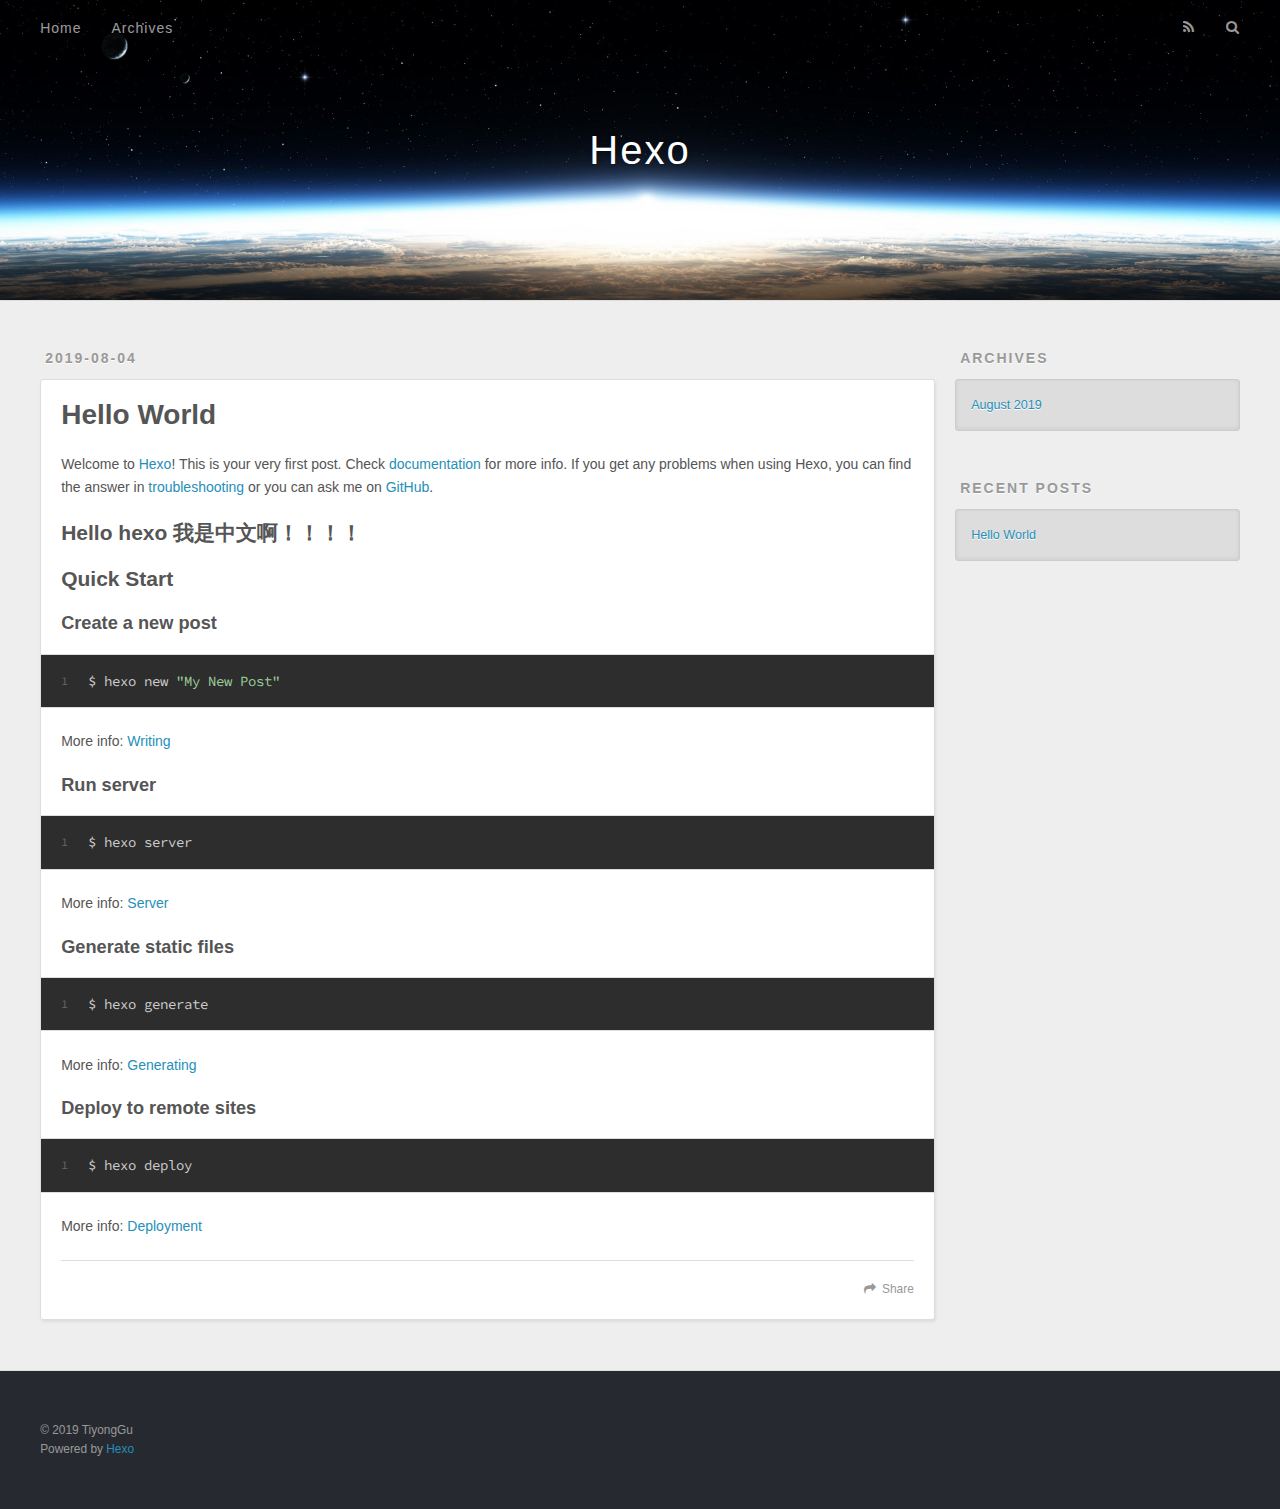
==== index.html @ b49af1a4 "Site updated: 2019-08-04 11:36:52" ====
<!DOCTYPE html>
<html>
<head><meta name="generator" content="Hexo 3.9.0">
  <meta charset="utf-8">
  

  
  <title>Hexo</title>
  <meta name="viewport" content="width=device-width, initial-scale=1, maximum-scale=1">
  <meta property="og:type" content="website">
<meta property="og:title" content="Hexo">
<meta property="og:url" content="https://TiyongGu.github.io/index.html">
<meta property="og:site_name" content="Hexo">
<meta property="og:locale" content="default">
<meta name="twitter:card" content="summary">
<meta name="twitter:title" content="Hexo">
  
    <link rel="alternate" href="/atom.xml" title="Hexo" type="application/atom+xml">
  
  
    <link rel="icon" href="/favicon.png">
  
  
    <link href="//fonts.googleapis.com/css?family=Source+Code+Pro" rel="stylesheet" type="text/css">
  
  <link rel="stylesheet" href="/css/style.css">
</head>
</html>
<body>
  <div id="container">
    <div id="wrap">
      <header id="header">
  <div id="banner"></div>
  <div id="header-outer" class="outer">
    <div id="header-title" class="inner">
      <h1 id="logo-wrap">
        <a href="/" id="logo">Hexo</a>
      </h1>
      
    </div>
    <div id="header-inner" class="inner">
      <nav id="main-nav">
        <a id="main-nav-toggle" class="nav-icon"></a>
        
          <a class="main-nav-link" href="/">Home</a>
        
          <a class="main-nav-link" href="/archives">Archives</a>
        
      </nav>
      <nav id="sub-nav">
        
          <a id="nav-rss-link" class="nav-icon" href="/atom.xml" title="RSS Feed"></a>
        
        <a id="nav-search-btn" class="nav-icon" title="Search"></a>
      </nav>
      <div id="search-form-wrap">
        <form action="//google.com/search" method="get" accept-charset="UTF-8" class="search-form"><input type="search" name="q" class="search-form-input" placeholder="Search"><button type="submit" class="search-form-submit">&#xF002;</button><input type="hidden" name="sitesearch" value="https://TiyongGu.github.io"></form>
      </div>
    </div>
  </div>
</header>
      <div class="outer">
        <section id="main">
  
    <article id="post-hello-world" class="article article-type-post" itemscope itemprop="blogPost">
  <div class="article-meta">
    <a href="/2019/08/04/hello-world/" class="article-date">
  <time datetime="2019-08-04T01:48:43.938Z" itemprop="datePublished">2019-08-04</time>
</a>
    
  </div>
  <div class="article-inner">
    
    
      <header class="article-header">
        
  
    <h1 itemprop="name">
      <a class="article-title" href="/2019/08/04/hello-world/">Hello World</a>
    </h1>
  

      </header>
    
    <div class="article-entry" itemprop="articleBody">
      
        <p>Welcome to <a href="https://hexo.io/" target="_blank" rel="noopener">Hexo</a>! This is your very first post. Check <a href="https://hexo.io/docs/" target="_blank" rel="noopener">documentation</a> for more info. If you get any problems when using Hexo, you can find the answer in <a href="https://hexo.io/docs/troubleshooting.html" target="_blank" rel="noopener">troubleshooting</a> or you can ask me on <a href="https://github.com/hexojs/hexo/issues" target="_blank" rel="noopener">GitHub</a>.</p>
<h2 id="Hello-hexo-我是中文啊！！！！"><a href="#Hello-hexo-我是中文啊！！！！" class="headerlink" title="Hello hexo 我是中文啊！！！！"></a>Hello hexo 我是中文啊！！！！</h2><h2 id="Quick-Start"><a href="#Quick-Start" class="headerlink" title="Quick Start"></a>Quick Start</h2><h3 id="Create-a-new-post"><a href="#Create-a-new-post" class="headerlink" title="Create a new post"></a>Create a new post</h3><figure class="highlight bash"><table><tr><td class="gutter"><pre><span class="line">1</span><br></pre></td><td class="code"><pre><span class="line">$ hexo new <span class="string">"My New Post"</span></span><br></pre></td></tr></table></figure>

<p>More info: <a href="https://hexo.io/docs/writing.html" target="_blank" rel="noopener">Writing</a></p>
<h3 id="Run-server"><a href="#Run-server" class="headerlink" title="Run server"></a>Run server</h3><figure class="highlight bash"><table><tr><td class="gutter"><pre><span class="line">1</span><br></pre></td><td class="code"><pre><span class="line">$ hexo server</span><br></pre></td></tr></table></figure>

<p>More info: <a href="https://hexo.io/docs/server.html" target="_blank" rel="noopener">Server</a></p>
<h3 id="Generate-static-files"><a href="#Generate-static-files" class="headerlink" title="Generate static files"></a>Generate static files</h3><figure class="highlight bash"><table><tr><td class="gutter"><pre><span class="line">1</span><br></pre></td><td class="code"><pre><span class="line">$ hexo generate</span><br></pre></td></tr></table></figure>

<p>More info: <a href="https://hexo.io/docs/generating.html" target="_blank" rel="noopener">Generating</a></p>
<h3 id="Deploy-to-remote-sites"><a href="#Deploy-to-remote-sites" class="headerlink" title="Deploy to remote sites"></a>Deploy to remote sites</h3><figure class="highlight bash"><table><tr><td class="gutter"><pre><span class="line">1</span><br></pre></td><td class="code"><pre><span class="line">$ hexo deploy</span><br></pre></td></tr></table></figure>

<p>More info: <a href="https://hexo.io/docs/deployment.html" target="_blank" rel="noopener">Deployment</a></p>

      
    </div>
    <footer class="article-footer">
      <a data-url="https://TiyongGu.github.io/2019/08/04/hello-world/" data-id="cjywesihg0000hkv532h3id0h" class="article-share-link">Share</a>
      
      
    </footer>
  </div>
  
</article>


  


</section>
        
          <aside id="sidebar">
  
    

  
    

  
    
  
    
  <div class="widget-wrap">
    <h3 class="widget-title">Archives</h3>
    <div class="widget">
      <ul class="archive-list"><li class="archive-list-item"><a class="archive-list-link" href="/archives/2019/08/">August 2019</a></li></ul>
    </div>
  </div>


  
    
  <div class="widget-wrap">
    <h3 class="widget-title">Recent Posts</h3>
    <div class="widget">
      <ul>
        
          <li>
            <a href="/2019/08/04/hello-world/">Hello World</a>
          </li>
        
      </ul>
    </div>
  </div>

  
</aside>
        
      </div>
      <footer id="footer">
  
  <div class="outer">
    <div id="footer-info" class="inner">
      &copy; 2019 TiyongGu<br>
      Powered by <a href="http://hexo.io/" target="_blank">Hexo</a>
    </div>
  </div>
</footer>
    </div>
    <nav id="mobile-nav">
  
    <a href="/" class="mobile-nav-link">Home</a>
  
    <a href="/archives" class="mobile-nav-link">Archives</a>
  
</nav>
    

<script src="//ajax.googleapis.com/ajax/libs/jquery/2.0.3/jquery.min.js"></script>


  <link rel="stylesheet" href="/fancybox/jquery.fancybox.css">
  <script src="/fancybox/jquery.fancybox.pack.js"></script>


<script src="/js/script.js"></script>



  </div>
</body>
</html>
---- css/style.css ----
body {
  width: 100%;
}
body:before,
body:after {
  content: "";
  display: table;
}
body:after {
  clear: both;
}
html,
body,
div,
span,
applet,
object,
iframe,
h1,
h2,
h3,
h4,
h5,
h6,
p,
blockquote,
pre,
a,
abbr,
acronym,
address,
big,
cite,
code,
del,
dfn,
em,
img,
ins,
kbd,
q,
s,
samp,
small,
strike,
strong,
sub,
sup,
tt,
var,
dl,
dt,
dd,
ol,
ul,
li,
fieldset,
form,
label,
legend,
table,
caption,
tbody,
tfoot,
thead,
tr,
th,
td {
  margin: 0;
  padding: 0;
  border: 0;
  outline: 0;
  font-weight: inherit;
  font-style: inherit;
  font-family: inherit;
  font-size: 100%;
  vertical-align: baseline;
}
body {
  line-height: 1;
  color: #000;
  background: #fff;
}
ol,
ul {
  list-style: none;
}
table {
  border-collapse: separate;
  border-spacing: 0;
  vertical-align: middle;
}
caption,
th,
td {
  text-align: left;
  font-weight: normal;
  vertical-align: middle;
}
a img {
  border: none;
}
input,
button {
  margin: 0;
  padding: 0;
}
input::-moz-focus-inner,
button::-moz-focus-inner {
  border: 0;
  padding: 0;
}
@font-face {
  font-family: FontAwesome;
  font-style: normal;
  font-weight: normal;
  src: url("fonts/fontawesome-webfont.eot?v=#4.0.3");
  src: url("fonts/fontawesome-webfont.eot?#iefix&v=#4.0.3") format("embedded-opentype"), url("fonts/fontawesome-webfont.woff?v=#4.0.3") format("woff"), url("fonts/fontawesome-webfont.ttf?v=#4.0.3") format("truetype"), url("fonts/fontawesome-webfont.svg#fontawesomeregular?v=#4.0.3") format("svg");
}
html,
body,
#container {
  height: 100%;
}
body {
  background: #eee;
  font: 14px -apple-system, BlinkMacSystemFont, "Segoe UI", "Roboto", "Oxygen", "Ubuntu", "Cantarell", "Fira Sans", "Droid Sans", "Helvetica Neue", sans-serif;
  -webkit-text-size-adjust: 100%;
}
.outer {
  max-width: 1220px;
  margin: 0 auto;
  padding: 0 20px;
}
.outer:before,
.outer:after {
  content: "";
  display: table;
}
.outer:after {
  clear: both;
}
.inner {
  display: inline;
  float: left;
  width: 98.33333333333333%;
  margin: 0 0.833333333333333%;
}
.left,
.alignleft {
  float: left;
}
.right,
.alignright {
  float: right;
}
.clear {
  clear: both;
}
#container {
  position: relative;
}
.mobile-nav-on {
  overflow: hidden;
}
#wrap {
  height: 100%;
  width: 100%;
  position: absolute;
  top: 0;
  left: 0;
  -webkit-transition: 0.2s ease-out;
  -moz-transition: 0.2s ease-out;
  -ms-transition: 0.2s ease-out;
  transition: 0.2s ease-out;
  z-index: 1;
  background: #eee;
}
.mobile-nav-on #wrap {
  left: 280px;
}
@media screen and (min-width: 768px) {
  #main {
    display: inline;
    float: left;
    width: 73.33333333333333%;
    margin: 0 0.833333333333333%;
  }
}
.article-date,
.article-category-link,
.archive-year,
.widget-title {
  text-decoration: none;
  text-transform: uppercase;
  letter-spacing: 2px;
  color: #999;
  margin-bottom: 1em;
  margin-left: 5px;
  line-height: 1em;
  text-shadow: 0 1px #fff;
  font-weight: bold;
}
.article-inner,
.archive-article-inner {
  background: #fff;
  -webkit-box-shadow: 1px 2px 3px #ddd;
  box-shadow: 1px 2px 3px #ddd;
  border: 1px solid #ddd;
  border-radius: 3px;
}
.article-entry h1,
.widget h1 {
  font-size: 2em;
}
.article-entry h2,
.widget h2 {
  font-size: 1.5em;
}
.article-entry h3,
.widget h3 {
  font-size: 1.3em;
}
.article-entry h4,
.widget h4 {
  font-size: 1.2em;
}
.article-entry h5,
.widget h5 {
  font-size: 1em;
}
.article-entry h6,
.widget h6 {
  font-size: 1em;
  color: #999;
}
.article-entry hr,
.widget hr {
  border: 1px dashed #ddd;
}
.article-entry strong,
.widget strong {
  font-weight: bold;
}
.article-entry em,
.widget em,
.article-entry cite,
.widget cite {
  font-style: italic;
}
.article-entry sup,
.widget sup,
.article-entry sub,
.widget sub {
  font-size: 0.75em;
  line-height: 0;
  position: relative;
  vertical-align: baseline;
}
.article-entry sup,
.widget sup {
  top: -0.5em;
}
.article-entry sub,
.widget sub {
  bottom: -0.2em;
}
.article-entry small,
.widget small {
  font-size: 0.85em;
}
.article-entry acronym,
.widget acronym,
.article-entry abbr,
.widget abbr {
  border-bottom: 1px dotted;
}
.article-entry ul,
.widget ul,
.article-entry ol,
.widget ol,
.article-entry dl,
.widget dl {
  margin: 0 20px;
  line-height: 1.6em;
}
.article-entry ul ul,
.widget ul ul,
.article-entry ol ul,
.widget ol ul,
.article-entry ul ol,
.widget ul ol,
.article-entry ol ol,
.widget ol ol {
  margin-top: 0;
  margin-bottom: 0;
}
.article-entry ul,
.widget ul {
  list-style: disc;
}
.article-entry ol,
.widget ol {
  list-style: decimal;
}
.article-entry dt,
.widget dt {
  font-weight: bold;
}
#header {
  height: 300px;
  position: relative;
  border-bottom: 1px solid #ddd;
}
#header:before,
#header:after {
  content: "";
  position: absolute;
  left: 0;
  right: 0;
  height: 40px;
}
#header:before {
  top: 0;
  background: -webkit-linear-gradient(rgba(0,0,0,0.2), transparent);
  background: -moz-linear-gradient(rgba(0,0,0,0.2), transparent);
  background: -ms-linear-gradient(rgba(0,0,0,0.2), transparent);
  background: linear-gradient(rgba(0,0,0,0.2), transparent);
}
#header:after {
  bottom: 0;
  background: -webkit-linear-gradient(transparent, rgba(0,0,0,0.2));
  background: -moz-linear-gradient(transparent, rgba(0,0,0,0.2));
  background: -ms-linear-gradient(transparent, rgba(0,0,0,0.2));
  background: linear-gradient(transparent, rgba(0,0,0,0.2));
}
#header-outer {
  height: 100%;
  position: relative;
}
#header-inner {
  position: relative;
  overflow: hidden;
}
#banner {
  position: absolute;
  top: 0;
  left: 0;
  width: 100%;
  height: 100%;
  background: url("images/banner.jpg") center #000;
  -webkit-background-size: cover;
  -moz-background-size: cover;
  background-size: cover;
  z-index: -1;
}
#header-title {
  text-align: center;
  height: 40px;
  position: absolute;
  top: 50%;
  left: 0;
  margin-top: -20px;
}
#logo,
#subtitle {
  text-decoration: none;
  color: #fff;
  font-weight: 300;
  text-shadow: 0 1px 4px rgba(0,0,0,0.3);
}
#logo {
  font-size: 40px;
  line-height: 40px;
  letter-spacing: 2px;
}
#subtitle {
  font-size: 16px;
  line-height: 16px;
  letter-spacing: 1px;
}
#subtitle-wrap {
  margin-top: 16px;
}
#main-nav {
  float: left;
  margin-left: -15px;
}
.nav-icon,
.main-nav-link {
  float: left;
  color: #fff;
  opacity: 0.6;
  text-decoration: none;
  text-shadow: 0 1px rgba(0,0,0,0.2);
  -webkit-transition: opacity 0.2s;
  -moz-transition: opacity 0.2s;
  -ms-transition: opacity 0.2s;
  transition: opacity 0.2s;
  display: block;
  padding: 20px 15px;
}
.nav-icon:hover,
.main-nav-link:hover {
  opacity: 1;
}
.nav-icon {
  font-family: FontAwesome;
  text-align: center;
  font-size: 14px;
  width: 14px;
  height: 14px;
  padding: 20px 15px;
  position: relative;
  cursor: pointer;
}
.main-nav-link {
  font-weight: 300;
  letter-spacing: 1px;
}
@media screen and (max-width: 479px) {
  .main-nav-link {
    display: none;
  }
}
#main-nav-toggle {
  display: none;
}
#main-nav-toggle:before {
  content: "\f0c9";
}
@media screen and (max-width: 479px) {
  #main-nav-toggle {
    display: block;
  }
}
#sub-nav {
  float: right;
  margin-right: -15px;
}
#nav-rss-link:before {
  content: "\f09e";
}
#nav-search-btn:before {
  content: "\f002";
}
#search-form-wrap {
  position: absolute;
  top: 15px;
  width: 150px;
  height: 30px;
  right: -150px;
  opacity: 0;
  -webkit-transition: 0.2s ease-out;
  -moz-transition: 0.2s ease-out;
  -ms-transition: 0.2s ease-out;
  transition: 0.2s ease-out;
}
#search-form-wrap.on {
  opacity: 1;
  right: 0;
}
@media screen and (max-width: 479px) {
  #search-form-wrap {
    width: 100%;
    right: -100%;
  }
}
.search-form {
  position: absolute;
  top: 0;
  left: 0;
  right: 0;
  background: #fff;
  padding: 5px 15px;
  border-radius: 15px;
  -webkit-box-shadow: 0 0 10px rgba(0,0,0,0.3);
  box-shadow: 0 0 10px rgba(0,0,0,0.3);
}
.search-form-input {
  border: none;
  background: none;
  color: #555;
  width: 100%;
  font: 13px -apple-system, BlinkMacSystemFont, "Segoe UI", "Roboto", "Oxygen", "Ubuntu", "Cantarell", "Fira Sans", "Droid Sans", "Helvetica Neue", sans-serif;
  outline: none;
}
.search-form-input::-webkit-search-results-decoration,
.search-form-input::-webkit-search-cancel-button {
  -webkit-appearance: none;
}
.search-form-submit {
  position: absolute;
  top: 50%;
  right: 10px;
  margin-top: -7px;
  font: 13px FontAwesome;
  border: none;
  background: none;
  color: #bbb;
  cursor: pointer;
}
.search-form-submit:hover,
.search-form-submit:focus {
  color: #777;
}
.article {
  margin: 50px 0;
}
.article-inner {
  overflow: hidden;
}
.article-meta:before,
.article-meta:after {
  content: "";
  display: table;
}
.article-meta:after {
  clear: both;
}
.article-date {
  float: left;
}
.article-category {
  float: left;
  line-height: 1em;
  color: #ccc;
  text-shadow: 0 1px #fff;
  margin-left: 8px;
}
.article-category:before {
  content: "\2022";
}
.article-category-link {
  margin: 0 12px 1em;
}
.article-header {
  padding: 20px 20px 0;
}
.article-title {
  text-decoration: none;
  font-size: 2em;
  font-weight: bold;
  color: #555;
  line-height: 1.1em;
  -webkit-transition: color 0.2s;
  -moz-transition: color 0.2s;
  -ms-transition: color 0.2s;
  transition: color 0.2s;
}
a.article-title:hover {
  color: #258fb8;
}
.article-entry {
  color: #555;
  padding: 0 20px;
}
.article-entry:before,
.article-entry:after {
  content: "";
  display: table;
}
.article-entry:after {
  clear: both;
}
.article-entry p,
.article-entry table {
  line-height: 1.6em;
  margin: 1.6em 0;
}
.article-entry h1,
.article-entry h2,
.article-entry h3,
.article-entry h4,
.article-entry h5,
.article-entry h6 {
  font-weight: bold;
}
.article-entry h1,
.article-entry h2,
.article-entry h3,
.article-entry h4,
.article-entry h5,
.article-entry h6 {
  line-height: 1.1em;
  margin: 1.1em 0;
}
.article-entry a {
  color: #258fb8;
  text-decoration: none;
}
.article-entry a:hover {
  text-decoration: underline;
}
.article-entry ul,
.article-entry ol,
.article-entry dl {
  margin-top: 1.6em;
  margin-bottom: 1.6em;
}
.article-entry img,
.article-entry video {
  max-width: 100%;
  height: auto;
  display: block;
  margin: auto;
}
.article-entry iframe {
  border: none;
}
.article-entry table {
  width: 100%;
  border-collapse: collapse;
  border-spacing: 0;
}
.article-entry th {
  font-weight: bold;
  border-bottom: 3px solid #ddd;
  padding-bottom: 0.5em;
}
.article-entry td {
  border-bottom: 1px solid #ddd;
  padding: 10px 0;
}
.article-entry blockquote {
  font-family: Georgia, "Times New Roman", serif;
  font-size: 1.4em;
  margin: 1.6em 20px;
  text-align: center;
}
.article-entry blockquote footer {
  font-size: 14px;
  margin: 1.6em 0;
  font-family: -apple-system, BlinkMacSystemFont, "Segoe UI", "Roboto", "Oxygen", "Ubuntu", "Cantarell", "Fira Sans", "Droid Sans", "Helvetica Neue", sans-serif;
}
.article-entry blockquote footer cite:before {
  content: "—";
  padding: 0 0.5em;
}
.article-entry .pullquote {
  text-align: left;
  width: 45%;
  margin: 0;
}
.article-entry .pullquote.left {
  margin-left: 0.5em;
  margin-right: 1em;
}
.article-entry .pullquote.right {
  margin-right: 0.5em;
  margin-left: 1em;
}
.article-entry .caption {
  color: #999;
  display: block;
  font-size: 0.9em;
  margin-top: 0.5em;
  position: relative;
  text-align: center;
}
.article-entry .video-container {
  position: relative;
  padding-top: 56.25%;
  height: 0;
  overflow: hidden;
}
.article-entry .video-container iframe,
.article-entry .video-container object,
.article-entry .video-container embed {
  position: absolute;
  top: 0;
  left: 0;
  width: 100%;
  height: 100%;
  margin-top: 0;
}
.article-more-link a {
  display: inline-block;
  line-height: 1em;
  padding: 6px 15px;
  border-radius: 15px;
  background: #eee;
  color: #999;
  text-shadow: 0 1px #fff;
  text-decoration: none;
}
.article-more-link a:hover {
  background: #258fb8;
  color: #fff;
  text-decoration: none;
  text-shadow: 0 1px #1e7293;
}
.article-footer {
  font-size: 0.85em;
  line-height: 1.6em;
  border-top: 1px solid #ddd;
  padding-top: 1.6em;
  margin: 0 20px 20px;
}
.article-footer:before,
.article-footer:after {
  content: "";
  display: table;
}
.article-footer:after {
  clear: both;
}
.article-footer a {
  color: #999;
  text-decoration: none;
}
.article-footer a:hover {
  color: #555;
}
.article-tag-list-item {
  float: left;
  margin-right: 10px;
}
.article-tag-list-link:before {
  content: "#";
}
.article-comment-link {
  float: right;
}
.article-comment-link:before {
  content: "\f075";
  font-family: FontAwesome;
  padding-right: 8px;
}
.article-share-link {
  cursor: pointer;
  float: right;
  margin-left: 20px;
}
.article-share-link:before {
  content: "\f064";
  font-family: FontAwesome;
  padding-right: 6px;
}
#article-nav {
  position: relative;
}
#article-nav:before,
#article-nav:after {
  content: "";
  display: table;
}
#article-nav:after {
  clear: both;
}
@media screen and (min-width: 768px) {
  #article-nav {
    margin: 50px 0;
  }
  #article-nav:before {
    width: 8px;
    height: 8px;
    position: absolute;
    top: 50%;
    left: 50%;
    margin-top: -4px;
    margin-left: -4px;
    content: "";
    border-radius: 50%;
    background: #ddd;
    -webkit-box-shadow: 0 1px 2px #fff;
    box-shadow: 0 1px 2px #fff;
  }
}
.article-nav-link-wrap {
  text-decoration: none;
  text-shadow: 0 1px #fff;
  color: #999;
  -webkit-box-sizing: border-box;
  -moz-box-sizing: border-box;
  box-sizing: border-box;
  margin-top: 50px;
  text-align: center;
  display: block;
}
.article-nav-link-wrap:hover {
  color: #555;
}
@media screen and (min-width: 768px) {
  .article-nav-link-wrap {
    width: 50%;
    margin-top: 0;
  }
}
@media screen and (min-width: 768px) {
  #article-nav-newer {
    float: left;
    text-align: right;
    padding-right: 20px;
  }
}
@media screen and (min-width: 768px) {
  #article-nav-older {
    float: right;
    text-align: left;
    padding-left: 20px;
  }
}
.article-nav-caption {
  text-transform: uppercase;
  letter-spacing: 2px;
  color: #ddd;
  line-height: 1em;
  font-weight: bold;
}
#article-nav-newer .article-nav-caption {
  margin-right: -2px;
}
.article-nav-title {
  font-size: 0.85em;
  line-height: 1.6em;
  margin-top: 0.5em;
}
.article-share-box {
  position: absolute;
  display: none;
  background: #fff;
  -webkit-box-shadow: 1px 2px 10px rgba(0,0,0,0.2);
  box-shadow: 1px 2px 10px rgba(0,0,0,0.2);
  border-radius: 3px;
  margin-left: -145px;
  overflow: hidden;
  z-index: 1;
}
.article-share-box.on {
  display: block;
}
.article-share-input {
  width: 100%;
  background: none;
  -webkit-box-sizing: border-box;
  -moz-box-sizing: border-box;
  box-sizing: border-box;
  font: 14px -apple-system, BlinkMacSystemFont, "Segoe UI", "Roboto", "Oxygen", "Ubuntu", "Cantarell", "Fira Sans", "Droid Sans", "Helvetica Neue", sans-serif;
  padding: 0 15px;
  color: #555;
  outline: none;
  border: 1px solid #ddd;
  border-radius: 3px 3px 0 0;
  height: 36px;
  line-height: 36px;
}
.article-share-links {
  background: #eee;
}
.article-share-links:before,
.article-share-links:after {
  content: "";
  display: table;
}
.article-share-links:after {
  clear: both;
}
.article-share-twitter,
.article-share-facebook,
.article-share-pinterest,
.article-share-google {
  width: 50px;
  height: 36px;
  display: block;
  float: left;
  position: relative;
  color: #999;
  text-shadow: 0 1px #fff;
}
.article-share-twitter:before,
.article-share-facebook:before,
.article-share-pinterest:before,
.article-share-google:before {
  font-size: 20px;
  font-family: FontAwesome;
  width: 20px;
  height: 20px;
  position: absolute;
  top: 50%;
  left: 50%;
  margin-top: -10px;
  margin-left: -10px;
  text-align: center;
}
.article-share-twitter:hover,
.article-share-facebook:hover,
.article-share-pinterest:hover,
.article-share-google:hover {
  color: #fff;
}
.article-share-twitter:before {
  content: "\f099";
}
.article-share-twitter:hover {
  background: #00aced;
  text-shadow: 0 1px #008abe;
}
.article-share-facebook:before {
  content: "\f09a";
}
.article-share-facebook:hover {
  background: #3b5998;
  text-shadow: 0 1px #2f477a;
}
.article-share-pinterest:before {
  content: "\f0d2";
}
.article-share-pinterest:hover {
  background: #cb2027;
  text-shadow: 0 1px #a21a1f;
}
.article-share-google:before {
  content: "\f0d5";
}
.article-share-google:hover {
  background: #dd4b39;
  text-shadow: 0 1px #be3221;
}
.article-gallery {
  background: #000;
  position: relative;
}
.article-gallery-photos {
  position: relative;
  overflow: hidden;
}
.article-gallery-img {
  display: none;
  max-width: 100%;
}
.article-gallery-img:first-child {
  display: block;
}
.article-gallery-img.loaded {
  position: absolute;
  display: block;
}
.article-gallery-img img {
  display: block;
  max-width: 100%;
  margin: 0 auto;
}
#comments {
  background: #fff;
  -webkit-box-shadow: 1px 2px 3px #ddd;
  box-shadow: 1px 2px 3px #ddd;
  padding: 20px;
  border: 1px solid #ddd;
  border-radius: 3px;
  margin: 50px 0;
}
#comments a {
  color: #258fb8;
}
.archives-wrap {
  margin: 50px 0;
}
.archives:before,
.archives:after {
  content: "";
  display: table;
}
.archives:after {
  clear: both;
}
.archive-year-wrap {
  margin-bottom: 1em;
}
.archives {
  -webkit-column-gap: 10px;
  -moz-column-gap: 10px;
  column-gap: 10px;
}
@media screen and (min-width: 480px) and (max-width: 767px) {
  .archives {
    -webkit-column-count: 2;
    -moz-column-count: 2;
    column-count: 2;
  }
}
@media screen and (min-width: 768px) {
  .archives {
    -webkit-column-count: 3;
    -moz-column-count: 3;
    column-count: 3;
  }
}
.archive-article {
  -webkit-column-break-inside: avoid;
  page-break-inside: avoid;
  overflow: hidden;
  break-inside: avoid-column;
}
.archive-article-inner {
  padding: 10px;
  margin-bottom: 15px;
}
.archive-article-title {
  text-decoration: none;
  font-weight: bold;
  color: #555;
  -webkit-transition: color 0.2s;
  -moz-transition: color 0.2s;
  -ms-transition: color 0.2s;
  transition: color 0.2s;
  line-height: 1.6em;
}
.archive-article-title:hover {
  color: #258fb8;
}
.archive-article-footer {
  margin-top: 1em;
}
.archive-article-date {
  color: #999;
  text-decoration: none;
  font-size: 0.85em;
  line-height: 1em;
  margin-bottom: 0.5em;
  display: block;
}
#page-nav {
  margin: 50px auto;
  background: #fff;
  -webkit-box-shadow: 1px 2px 3px #ddd;
  box-shadow: 1px 2px 3px #ddd;
  border: 1px solid #ddd;
  border-radius: 3px;
  text-align: center;
  color: #999;
  overflow: hidden;
}
#page-nav:before,
#page-nav:after {
  content: "";
  display: table;
}
#page-nav:after {
  clear: both;
}
#page-nav a,
#page-nav span {
  padding: 10px 20px;
  line-height: 1;
  height: 2ex;
}
#page-nav a {
  color: #999;
  text-decoration: none;
}
#page-nav a:hover {
  background: #999;
  color: #fff;
}
#page-nav .prev {
  float: left;
}
#page-nav .next {
  float: right;
}
#page-nav .page-number {
  display: inline-block;
}
@media screen and (max-width: 479px) {
  #page-nav .page-number {
    display: none;
  }
}
#page-nav .current {
  color: #555;
  font-weight: bold;
}
#page-nav .space {
  color: #ddd;
}
#footer {
  background: #262a30;
  padding: 50px 0;
  border-top: 1px solid #ddd;
  color: #999;
}
#footer a {
  color: #258fb8;
  text-decoration: none;
}
#footer a:hover {
  text-decoration: underline;
}
#footer-info {
  line-height: 1.6em;
  font-size: 0.85em;
}
.article-entry pre,
.article-entry .highlight {
  background: #2d2d2d;
  margin: 0 -20px;
  padding: 15px 20px;
  border-style: solid;
  border-color: #ddd;
  border-width: 1px 0;
  overflow: auto;
  color: #ccc;
  line-height: 22.400000000000002px;
}
.article-entry .highlight .gutter pre,
.article-entry .gist .gist-file .gist-data .line-numbers {
  color: #666;
  font-size: 0.85em;
}
.article-entry pre,
.article-entry code {
  font-family: "Source Code Pro", Consolas, Monaco, Menlo, Consolas, monospace;
}
.article-entry code {
  background: #eee;
  text-shadow: 0 1px #fff;
  padding: 0 0.3em;
}
.article-entry pre code {
  background: none;
  text-shadow: none;
  padding: 0;
}
.article-entry .highlight pre {
  border: none;
  margin: 0;
  padding: 0;
}
.article-entry .highlight table {
  margin: 0;
  width: auto;
}
.article-entry .highlight td {
  border: none;
  padding: 0;
}
.article-entry .highlight figcaption {
  font-size: 0.85em;
  color: #999;
  line-height: 1em;
  margin-bottom: 1em;
}
.article-entry .highlight figcaption:before,
.article-entry .highlight figcaption:after {
  content: "";
  display: table;
}
.article-entry .highlight figcaption:after {
  clear: both;
}
.article-entry .highlight figcaption a {
  float: right;
}
.article-entry .highlight .gutter pre {
  text-align: right;
  padding-right: 20px;
}
.article-entry .highlight .line {
  height: 22.400000000000002px;
}
.article-entry .highlight .line.marked {
  background: #515151;
}
.article-entry .gist {
  margin: 0 -20px;
  border-style: solid;
  border-color: #ddd;
  border-width: 1px 0;
  background: #2d2d2d;
  padding: 15px 20px 15px 0;
}
.article-entry .gist .gist-file {
  border: none;
  font-family: "Source Code Pro", Consolas, Monaco, Menlo, Consolas, monospace;
  margin: 0;
}
.article-entry .gist .gist-file .gist-data {
  background: none;
  border: none;
}
.article-entry .gist .gist-file .gist-data .line-numbers {
  background: none;
  border: none;
  padding: 0 20px 0 0;
}
.article-entry .gist .gist-file .gist-data .line-data {
  padding: 0 !important;
}
.article-entry .gist .gist-file .highlight {
  margin: 0;
  padding: 0;
  border: none;
}
.article-entry .gist .gist-file .gist-meta {
  background: #2d2d2d;
  color: #999;
  font: 0.85em -apple-system, BlinkMacSystemFont, "Segoe UI", "Roboto", "Oxygen", "Ubuntu", "Cantarell", "Fira Sans", "Droid Sans", "Helvetica Neue", sans-serif;
  text-shadow: 0 0;
  padding: 0;
  margin-top: 1em;
  margin-left: 20px;
}
.article-entry .gist .gist-file .gist-meta a {
  color: #258fb8;
  font-weight: normal;
}
.article-entry .gist .gist-file .gist-meta a:hover {
  text-decoration: underline;
}
pre .comment,
pre .title {
  color: #999;
}
pre .variable,
pre .attribute,
pre .tag,
pre .regexp,
pre .ruby .constant,
pre .xml .tag .title,
pre .xml .pi,
pre .xml .doctype,
pre .html .doctype,
pre .css .id,
pre .css .class,
pre .css .pseudo {
  color: #f2777a;
}
pre .number,
pre .preprocessor,
pre .built_in,
pre .literal,
pre .params,
pre .constant {
  color: #f99157;
}
pre .class,
pre .ruby .class .title,
pre .css .rules .attribute {
  color: #9c9;
}
pre .string,
pre .value,
pre .inheritance,
pre .header,
pre .ruby .symbol,
pre .xml .cdata {
  color: #9c9;
}
pre .css .hexcolor {
  color: #6cc;
}
pre .function,
pre .python .decorator,
pre .python .title,
pre .ruby .function .title,
pre .ruby .title .keyword,
pre .perl .sub,
pre .javascript .title,
pre .coffeescript .title {
  color: #69c;
}
pre .keyword,
pre .javascript .function {
  color: #c9c;
}
@media screen and (max-width: 479px) {
  #mobile-nav {
    position: absolute;
    top: 0;
    left: 0;
    width: 280px;
    height: 100%;
    background: #191919;
    border-right: 1px solid #fff;
  }
}
@media screen and (max-width: 479px) {
  .mobile-nav-link {
    display: block;
    color: #999;
    text-decoration: none;
    padding: 15px 20px;
    font-weight: bold;
  }
  .mobile-nav-link:hover {
    color: #fff;
  }
}
@media screen and (min-width: 768px) {
  #sidebar {
    display: inline;
    float: left;
    width: 23.333333333333332%;
    margin: 0 0.833333333333333%;
  }
}
.widget-wrap {
  margin: 50px 0;
}
.widget {
  color: #777;
  text-shadow: 0 1px #fff;
  background: #ddd;
  -webkit-box-shadow: 0 -1px 4px #ccc inset;
  box-shadow: 0 -1px 4px #ccc inset;
  border: 1px solid #ccc;
  padding: 15px;
  border-radius: 3px;
}
.widget a {
  color: #258fb8;
  text-decoration: none;
}
.widget a:hover {
  text-decoration: underline;
}
.widget ul ul,
.widget ol ul,
.widget dl ul,
.widget ul ol,
.widget ol ol,
.widget dl ol,
.widget ul dl,
.widget ol dl,
.widget dl dl {
  margin-left: 15px;
  list-style: disc;
}
.widget {
  line-height: 1.6em;
  word-wrap: break-word;
  font-size: 0.9em;
}
.widget ul,
.widget ol {
  list-style: none;
  margin: 0;
}
.widget ul ul,
.widget ol ul,
.widget ul ol,
.widget ol ol {
  margin: 0 20px;
}
.widget ul ul,
.widget ol ul {
  list-style: disc;
}
.widget ul ol,
.widget ol ol {
  list-style: decimal;
}
.category-list-count,
.tag-list-count,
.archive-list-count {
  padding-left: 5px;
  color: #999;
  font-size: 0.85em;
}
.category-list-count:before,
.tag-list-count:before,
.archive-list-count:before {
  content: "(";
}
.category-list-count:after,
.tag-list-count:after,
.archive-list-count:after {
  content: ")";
}
.tagcloud a {
  margin-right: 5px;
  display: inline-block;
}
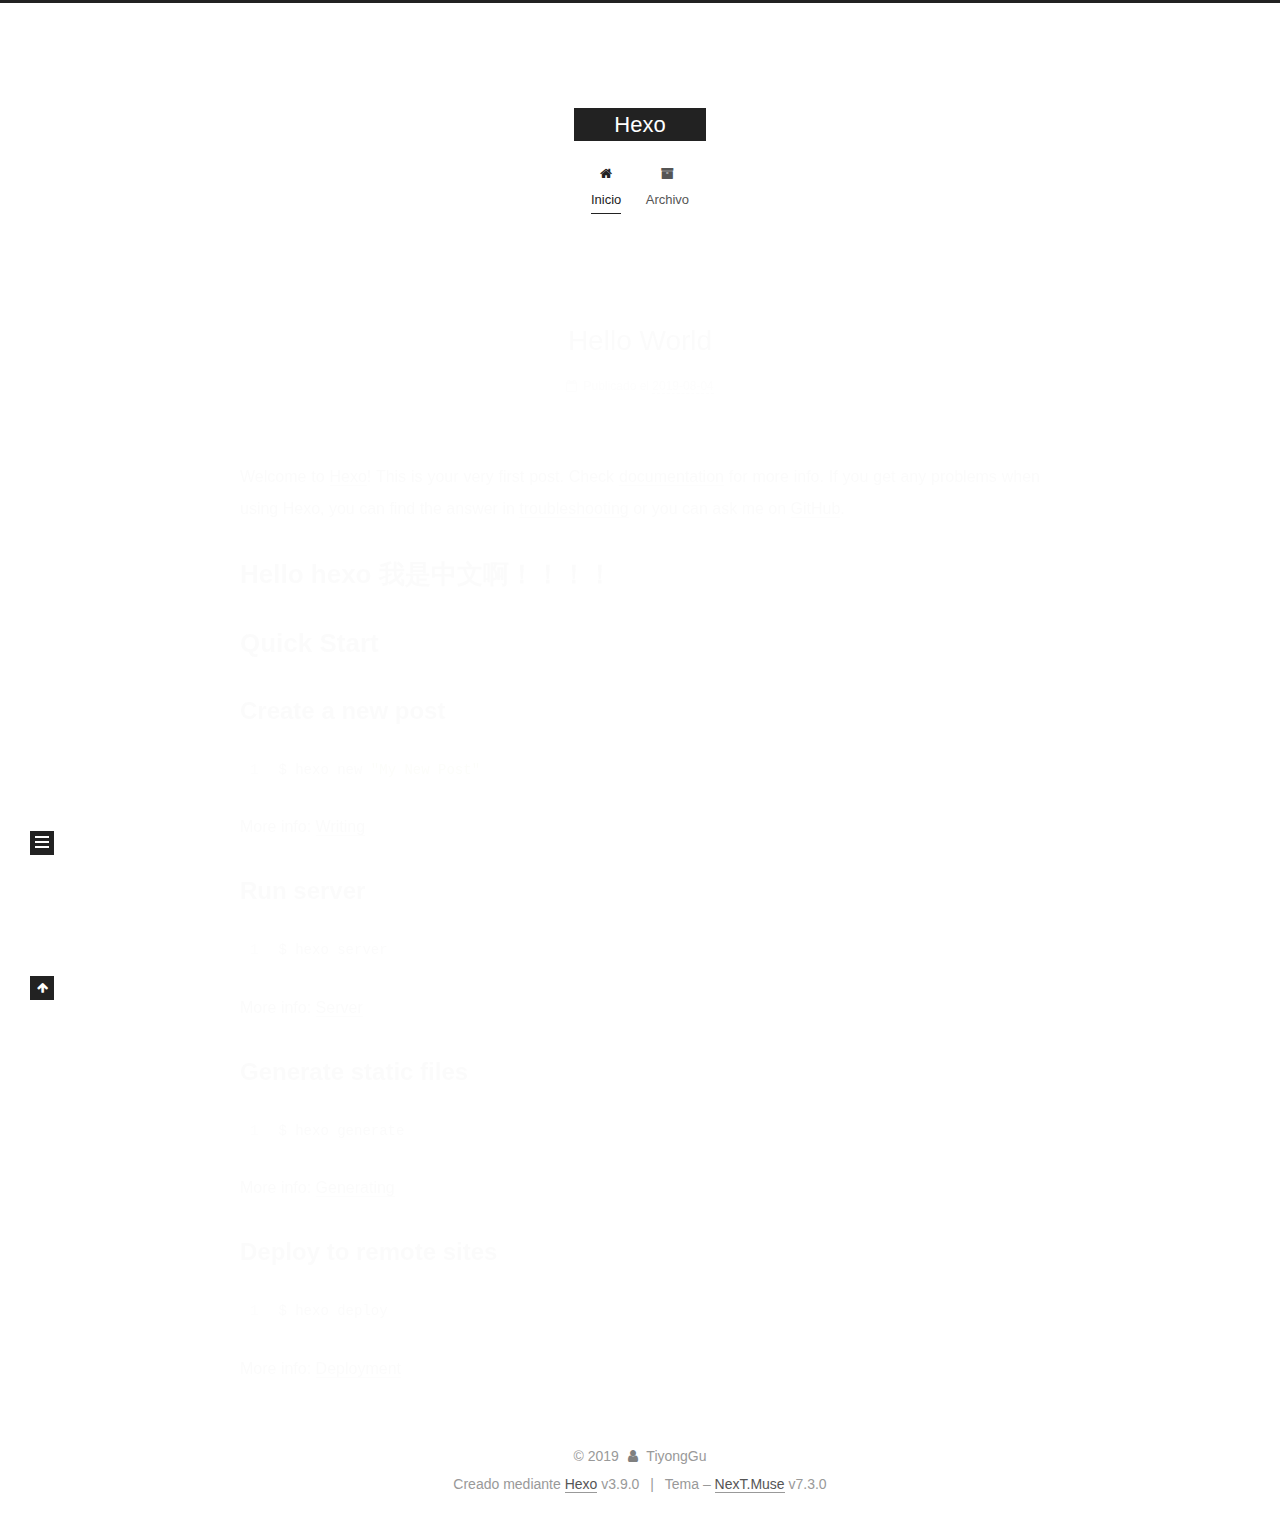
==== commit 541e1153: "Site updated: 2019-08-04 18:48:18" ====
--- a/index.html
+++ b/index.html
@@ -1,12 +1,62 @@
 <!DOCTYPE html>
-<html>
-<head><meta name="generator" content="Hexo 3.9.0">
-  <meta charset="utf-8">
-  
-
-  
-  <title>Hexo</title>
-  <meta name="viewport" content="width=device-width, initial-scale=1, maximum-scale=1">
+
+
+
+
+
+<html class="theme-next muse use-motion" lang="">
+<head>
+  <meta charset="UTF-8">
+<meta name="generator" content="Hexo 3.9.0">
+<meta name="viewport" content="width=device-width, initial-scale=1, maximum-scale=2">
+<meta name="theme-color" content="#222">
+<meta http-equiv="X-UA-Compatible" content="IE=edge">
+  <link rel="apple-touch-icon" sizes="180x180" href="/images/apple-touch-icon-next.png?v=7.3.0">
+  <link rel="icon" type="image/png" sizes="32x32" href="/images/favicon-32x32-next.png?v=7.3.0">
+  <link rel="icon" type="image/png" sizes="16x16" href="/images/favicon-16x16-next.png?v=7.3.0">
+  <link rel="mask-icon" href="/images/logo.svg?v=7.3.0" color="#222">
+
+<link rel="stylesheet" href="/css/main.css?v=7.3.0">
+
+
+<link rel="stylesheet" href="/lib/font-awesome/css/font-awesome.min.css?v=4.7.0">
+
+
+<script id="hexo.configurations">
+  var NexT = window.NexT || {};
+  var CONFIG = {
+    root: '/',
+    scheme: 'Muse',
+    version: '7.3.0',
+    sidebar: {"position":"left","display":"post","offset":12,"onmobile":false},
+    back2top: {"enable":true,"sidebar":false,"scrollpercent":false},
+    copycode: {"enable":false,"show_result":false,"style":null},
+    fancybox: false,
+    mediumzoom: false,
+    lazyload: false,
+    pangu: false,
+    algolia: {
+      applicationID: '',
+      apiKey: '',
+      indexName: '',
+      hits: {"per_page":10},
+      labels: {"input_placeholder":"Search for Posts","hits_empty":"We didn't find any results for the search: ${query}","hits_stats":"${hits} results found in ${time} ms"}
+    },
+    localsearch: {"enable":false,"trigger":"auto","top_n_per_article":1,"unescape":false,"preload":false},
+    search: {
+      root: '/',
+      path: ''
+    },
+    tabs: true,
+    motion: {"enable":true,"async":false,"transition":{"post_block":"fadeIn","post_header":"slideDownIn","post_body":"slideDownIn","coll_header":"slideLeftIn","sidebar":"slideUpIn"}},
+    translation: {
+      copy_button: 'Copiar',
+      copy_success: 'Copiado',
+      copy_failure: 'Copiar falló'
+    }
+  };
+</script>
+
   <meta property="og:type" content="website">
 <meta property="og:title" content="Hexo">
 <meta property="og:url" content="https://TiyongGu.github.io/index.html">
@@ -14,175 +64,373 @@
 <meta property="og:locale" content="default">
 <meta name="twitter:card" content="summary">
 <meta name="twitter:title" content="Hexo">
-  
-    <link rel="alternate" href="/atom.xml" title="Hexo" type="application/atom+xml">
-  
-  
-    <link rel="icon" href="/favicon.png">
-  
-  
-    <link href="//fonts.googleapis.com/css?family=Source+Code+Pro" rel="stylesheet" type="text/css">
-  
-  <link rel="stylesheet" href="/css/style.css">
+  <link rel="canonical" href="https://TiyongGu.github.io/">
+
+
+<script id="page.configurations">
+  CONFIG.page = {
+    sidebar: "",
+  };
+</script>
+
+  <title>Hexo</title>
+  
+
+
+
+
+
+
+
+
+  <noscript>
+  <style>
+  .use-motion .motion-element,
+  .use-motion .brand,
+  .use-motion .menu-item,
+  .sidebar-inner,
+  .use-motion .post-block,
+  .use-motion .pagination,
+  .use-motion .comments,
+  .use-motion .post-header,
+  .use-motion .post-body,
+  .use-motion .collection-title { opacity: initial; }
+
+  .use-motion .logo,
+  .use-motion .site-title,
+  .use-motion .site-subtitle {
+    opacity: initial;
+    top: initial;
+  }
+
+  .use-motion .logo-line-before i { left: initial; }
+  .use-motion .logo-line-after i { right: initial; }
+  </style>
+</noscript>
+
 </head>
-</html>
-<body>
-  <div id="container">
-    <div id="wrap">
-      <header id="header">
-  <div id="banner"></div>
-  <div id="header-outer" class="outer">
-    <div id="header-title" class="inner">
-      <h1 id="logo-wrap">
-        <a href="/" id="logo">Hexo</a>
-      </h1>
+
+<body itemscope itemtype="http://schema.org/WebPage" lang="default">
+
+  <div class="container sidebar-position-left page-home">
+    <div class="headband"></div>
+
+    <header id="header" class="header" itemscope itemtype="http://schema.org/WPHeader">
+      <div class="header-inner"><div class="site-brand-wrapper">
+  <div class="site-meta">
+
+    <div class="custom-logo-site-title">
+      <a href="/" class="brand" rel="start">
+        <span class="logo-line-before"><i></i></span>
+        <span class="site-title">Hexo</span>
+        <span class="logo-line-after"><i></i></span>
+      </a>
+    </div>
+  </div>
+
+  <div class="site-nav-toggle">
+    <button aria-label="Cambiar a barra de navegación">
+      <span class="btn-bar"></span>
+      <span class="btn-bar"></span>
+      <span class="btn-bar"></span>
+    </button>
+  </div>
+</div>
+
+
+
+<nav class="site-nav">
+    <ul id="menu" class="menu">
+        
+        
+        
+          
+          <li class="menu-item menu-item-home menu-item-active">
+      
+    
+
+    <a href="/" rel="section"><i class="menu-item-icon fa fa-fw fa-home"></i> <br>Inicio</a>
+
+  </li>
+        
+        
+        
+          
+          <li class="menu-item menu-item-archives">
+      
+    
+
+    <a href="/archives/" rel="section"><i class="menu-item-icon fa fa-fw fa-archive"></i> <br>Archivo</a>
+
+  </li>
+    </ul>
+    
+
+</nav>
+
+</div>
+    </header>
+
+    
+
+
+    <main id="main" class="main">
+      <div class="main-inner">
+        <div class="content-wrap">
+          <div id="content" class="content">
+            
+  <section id="posts" class="posts-expand">
+      
+
+  <article class="post post-type-normal" itemscope itemtype="http://schema.org/Article">
+  
+  
+  
+  <div class="post-block">
+    <link itemprop="mainEntityOfPage" href="https://TiyongGu.github.io/2019/08/04/hello-world/">
+
+    <span hidden itemprop="author" itemscope itemtype="http://schema.org/Person">
+      <meta itemprop="name" content="TiyongGu">
+      <meta itemprop="description" content="">
+      <meta itemprop="image" content="/images/avatar.gif">
+    </span>
+
+    <span hidden itemprop="publisher" itemscope itemtype="http://schema.org/Organization">
+      <meta itemprop="name" content="Hexo">
+    </span>
+      <header class="post-header">
+
+        
+          <h1 class="post-title" itemprop="name headline">
+                
+                
+                <a href="/2019/08/04/hello-world/" class="post-title-link" itemprop="url">Hello World</a>
+              
+            
+          </h1>
+        
+
+        <div class="post-meta">
+            <span class="post-meta-item">
+              <span class="post-meta-item-icon">
+                <i class="fa fa-calendar-o"></i>
+              </span>
+              
+                <span class="post-meta-item-text">Publicado el</span>
+              
+
+              
+                
+              
+
+              <time title="Creado por: 2019-08-04 09:48:43 / Modificado por: 10:11:19" itemprop="dateCreated datePublished" datetime="2019-08-04T09:48:43+08:00">2019-08-04</time>
+            </span>
+          
+            
+
+            
+          
+
+          <br>
+
+        </div>
+      </header>
+
+    
+    
+    
+    <div class="post-body" itemprop="articleBody">
+
+      
+          
+            <p>Welcome to <a href="https://hexo.io/" target="_blank" rel="noopener">Hexo</a>! This is your very first post. Check <a href="https://hexo.io/docs/" target="_blank" rel="noopener">documentation</a> for more info. If you get any problems when using Hexo, you can find the answer in <a href="https://hexo.io/docs/troubleshooting.html" target="_blank" rel="noopener">troubleshooting</a> or you can ask me on <a href="https://github.com/hexojs/hexo/issues" target="_blank" rel="noopener">GitHub</a>.</p>
+<h2 id="Hello-hexo-我是中文啊！！！！"><a href="#Hello-hexo-我是中文啊！！！！" class="headerlink" title="Hello hexo 我是中文啊！！！！"></a>Hello hexo 我是中文啊！！！！</h2><h2 id="Quick-Start"><a href="#Quick-Start" class="headerlink" title="Quick Start"></a>Quick Start</h2><h3 id="Create-a-new-post"><a href="#Create-a-new-post" class="headerlink" title="Create a new post"></a>Create a new post</h3><figure class="highlight bash"><table><tr><td class="gutter"><pre><span class="line">1</span><br></pre></td><td class="code"><pre><span class="line">$ hexo new <span class="string">"My New Post"</span></span><br></pre></td></tr></table></figure>
+
+<p>More info: <a href="https://hexo.io/docs/writing.html" target="_blank" rel="noopener">Writing</a></p>
+<h3 id="Run-server"><a href="#Run-server" class="headerlink" title="Run server"></a>Run server</h3><figure class="highlight bash"><table><tr><td class="gutter"><pre><span class="line">1</span><br></pre></td><td class="code"><pre><span class="line">$ hexo server</span><br></pre></td></tr></table></figure>
+
+<p>More info: <a href="https://hexo.io/docs/server.html" target="_blank" rel="noopener">Server</a></p>
+<h3 id="Generate-static-files"><a href="#Generate-static-files" class="headerlink" title="Generate static files"></a>Generate static files</h3><figure class="highlight bash"><table><tr><td class="gutter"><pre><span class="line">1</span><br></pre></td><td class="code"><pre><span class="line">$ hexo generate</span><br></pre></td></tr></table></figure>
+
+<p>More info: <a href="https://hexo.io/docs/generating.html" target="_blank" rel="noopener">Generating</a></p>
+<h3 id="Deploy-to-remote-sites"><a href="#Deploy-to-remote-sites" class="headerlink" title="Deploy to remote sites"></a>Deploy to remote sites</h3><figure class="highlight bash"><table><tr><td class="gutter"><pre><span class="line">1</span><br></pre></td><td class="code"><pre><span class="line">$ hexo deploy</span><br></pre></td></tr></table></figure>
+
+<p>More info: <a href="https://hexo.io/docs/deployment.html" target="_blank" rel="noopener">Deployment</a></p>
+
+          
+        
       
     </div>
-    <div id="header-inner" class="inner">
-      <nav id="main-nav">
-        <a id="main-nav-toggle" class="nav-icon"></a>
-        
-          <a class="main-nav-link" href="/">Home</a>
-        
-          <a class="main-nav-link" href="/archives">Archives</a>
-        
-      </nav>
-      <nav id="sub-nav">
-        
-          <a id="nav-rss-link" class="nav-icon" href="/atom.xml" title="RSS Feed"></a>
-        
-        <a id="nav-search-btn" class="nav-icon" title="Search"></a>
-      </nav>
-      <div id="search-form-wrap">
-        <form action="//google.com/search" method="get" accept-charset="UTF-8" class="search-form"><input type="search" name="q" class="search-form-input" placeholder="Search"><button type="submit" class="search-form-submit">&#xF002;</button><input type="hidden" name="sitesearch" value="https://TiyongGu.github.io"></form>
-      </div>
+
+    
+    
+    
+
+    <footer class="post-footer">
+        <div class="post-eof"></div>
+    </footer>
+  </div>
+  
+  
+  
+  </article>
+
+    
+  </section>
+
+  
+
+
+          </div>
+          
+
+        </div>
+          
+  
+  <div class="sidebar-toggle">
+    <div class="sidebar-toggle-line-wrap">
+      <span class="sidebar-toggle-line sidebar-toggle-line-first"></span>
+      <span class="sidebar-toggle-line sidebar-toggle-line-middle"></span>
+      <span class="sidebar-toggle-line sidebar-toggle-line-last"></span>
     </div>
   </div>
-</header>
-      <div class="outer">
-        <section id="main">
-  
-    <article id="post-hello-world" class="article article-type-post" itemscope itemprop="blogPost">
-  <div class="article-meta">
-    <a href="/2019/08/04/hello-world/" class="article-date">
-  <time datetime="2019-08-04T01:48:43.938Z" itemprop="datePublished">2019-08-04</time>
-</a>
-    
+
+  <aside id="sidebar" class="sidebar">
+    <div class="sidebar-inner">
+
+      <div class="site-overview-wrap sidebar-panel sidebar-panel-active">
+        <div class="site-overview">
+
+          <div class="site-author motion-element" itemprop="author" itemscope itemtype="http://schema.org/Person">
+  <p class="site-author-name" itemprop="name">TiyongGu</p>
+  <div class="site-description motion-element" itemprop="description"></div>
+</div>
+  <nav class="site-state motion-element">
+      <div class="site-state-item site-state-posts">
+        
+          <a href="/archives/">
+        
+          <span class="site-state-item-count">1</span>
+          <span class="site-state-item-name">entradas</span>
+        </a>
+      </div>
+    
+  </nav>
+
+
+
+        </div>
+      </div>
+
+    </div>
+  </aside>
+  <div id="sidebar-dimmer"></div>
+
+
+      </div>
+    </main>
+
+    <footer id="footer" class="footer">
+      <div class="footer-inner">
+        <div class="copyright">&copy; <span itemprop="copyrightYear">2019</span>
+  <span class="with-love" id="animate">
+    <i class="fa fa-user"></i>
+  </span>
+  <span class="author" itemprop="copyrightHolder">TiyongGu</span>
+</div>
+  <div class="powered-by">Creado mediante <a href="https://hexo.io" class="theme-link" rel="noopener" target="_blank">Hexo</a> v3.9.0</div>
+  <span class="post-meta-divider">|</span>
+  <div class="theme-info">Tema – <a href="https://theme-next.org" class="theme-link" rel="noopener" target="_blank">NexT.Muse</a> v7.3.0</div>
+
+<div>
+<script async src="https://dn-lbstatics.qbox.me/busuanzi/2.3/busuanzi.pure.mini.js"></script>
+<span id="busuanzi_container_site_pv" style='display:none'>
+    本站总访问量 <span id="busuanzi_value_site_pv"></span> 次
+    <span class="post-meta-divider">|</span>
+</span>
+<span id="busuanzi_container_site_uv" style='display:none'>
+    有<span id="busuanzi_value_site_uv"></span>人看过我的博客啦
+</span>
+</div>
+        
+
+
+
+
+
+
+
+
+        
+      </div>
+    </footer>
+      <div class="back-to-top">
+        <i class="fa fa-arrow-up"></i>
+      </div>
+
+    
+
   </div>
-  <div class="article-inner">
-    
-    
-      <header class="article-header">
-        
-  
-    <h1 itemprop="name">
-      <a class="article-title" href="/2019/08/04/hello-world/">Hello World</a>
-    </h1>
-  
-
-      </header>
-    
-    <div class="article-entry" itemprop="articleBody">
-      
-        <p>Welcome to <a href="https://hexo.io/" target="_blank" rel="noopener">Hexo</a>! This is your very first post. Check <a href="https://hexo.io/docs/" target="_blank" rel="noopener">documentation</a> for more info. If you get any problems when using Hexo, you can find the answer in <a href="https://hexo.io/docs/troubleshooting.html" target="_blank" rel="noopener">troubleshooting</a> or you can ask me on <a href="https://github.com/hexojs/hexo/issues" target="_blank" rel="noopener">GitHub</a>.</p>
-<h2 id="Hello-hexo-我是中文啊！！！！"><a href="#Hello-hexo-我是中文啊！！！！" class="headerlink" title="Hello hexo 我是中文啊！！！！"></a>Hello hexo 我是中文啊！！！！</h2><h2 id="Quick-Start"><a href="#Quick-Start" class="headerlink" title="Quick Start"></a>Quick Start</h2><h3 id="Create-a-new-post"><a href="#Create-a-new-post" class="headerlink" title="Create a new post"></a>Create a new post</h3><figure class="highlight bash"><table><tr><td class="gutter"><pre><span class="line">1</span><br></pre></td><td class="code"><pre><span class="line">$ hexo new <span class="string">"My New Post"</span></span><br></pre></td></tr></table></figure>
-
-<p>More info: <a href="https://hexo.io/docs/writing.html" target="_blank" rel="noopener">Writing</a></p>
-<h3 id="Run-server"><a href="#Run-server" class="headerlink" title="Run server"></a>Run server</h3><figure class="highlight bash"><table><tr><td class="gutter"><pre><span class="line">1</span><br></pre></td><td class="code"><pre><span class="line">$ hexo server</span><br></pre></td></tr></table></figure>
-
-<p>More info: <a href="https://hexo.io/docs/server.html" target="_blank" rel="noopener">Server</a></p>
-<h3 id="Generate-static-files"><a href="#Generate-static-files" class="headerlink" title="Generate static files"></a>Generate static files</h3><figure class="highlight bash"><table><tr><td class="gutter"><pre><span class="line">1</span><br></pre></td><td class="code"><pre><span class="line">$ hexo generate</span><br></pre></td></tr></table></figure>
-
-<p>More info: <a href="https://hexo.io/docs/generating.html" target="_blank" rel="noopener">Generating</a></p>
-<h3 id="Deploy-to-remote-sites"><a href="#Deploy-to-remote-sites" class="headerlink" title="Deploy to remote sites"></a>Deploy to remote sites</h3><figure class="highlight bash"><table><tr><td class="gutter"><pre><span class="line">1</span><br></pre></td><td class="code"><pre><span class="line">$ hexo deploy</span><br></pre></td></tr></table></figure>
-
-<p>More info: <a href="https://hexo.io/docs/deployment.html" target="_blank" rel="noopener">Deployment</a></p>
-
-      
-    </div>
-    <footer class="article-footer">
-      <a data-url="https://TiyongGu.github.io/2019/08/04/hello-world/" data-id="cjywesihg0000hkv532h3id0h" class="article-share-link">Share</a>
-      
-      
-    </footer>
-  </div>
-  
-</article>
-
-
-  
-
-
-</section>
-        
-          <aside id="sidebar">
-  
-    
-
-  
-    
-
-  
-    
-  
-    
-  <div class="widget-wrap">
-    <h3 class="widget-title">Archives</h3>
-    <div class="widget">
-      <ul class="archive-list"><li class="archive-list-item"><a class="archive-list-link" href="/archives/2019/08/">August 2019</a></li></ul>
-    </div>
-  </div>
-
-
-  
-    
-  <div class="widget-wrap">
-    <h3 class="widget-title">Recent Posts</h3>
-    <div class="widget">
-      <ul>
-        
-          <li>
-            <a href="/2019/08/04/hello-world/">Hello World</a>
-          </li>
-        
-      </ul>
-    </div>
-  </div>
-
-  
-</aside>
-        
-      </div>
-      <footer id="footer">
-  
-  <div class="outer">
-    <div id="footer-info" class="inner">
-      &copy; 2019 TiyongGu<br>
-      Powered by <a href="http://hexo.io/" target="_blank">Hexo</a>
-    </div>
-  </div>
-</footer>
-    </div>
-    <nav id="mobile-nav">
-  
-    <a href="/" class="mobile-nav-link">Home</a>
-  
-    <a href="/archives" class="mobile-nav-link">Archives</a>
-  
-</nav>
-    
-
-<script src="//ajax.googleapis.com/ajax/libs/jquery/2.0.3/jquery.min.js"></script>
-
-
-  <link rel="stylesheet" href="/fancybox/jquery.fancybox.css">
-  <script src="/fancybox/jquery.fancybox.pack.js"></script>
-
-
-<script src="/js/script.js"></script>
-
-
-
-  </div>
+
+  
+  <script src="/lib/jquery/index.js?v=3.4.1"></script>
+  <script src="/lib/velocity/velocity.min.js?v=1.2.1"></script>
+  <script src="/lib/velocity/velocity.ui.min.js?v=1.2.1"></script>
+
+  <script src="/js/utils.js?v=7.3.0"></script>
+  <script src="/js/motion.js?v=7.3.0"></script>
+
+  
+  <script src="/js/schemes/muse.js?v=7.3.0"></script>
+
+
+  
+
+  <script src="/js/next-boot.js?v=7.3.0"></script>
+
+  
+
+  
+
+  
+
+
+  
+
+
+
+
+
+
+
+
+
+
+
+
+
+
+
+
+
+
+
+
+
+
+
+
+
+
+
+
+
+
+
+
+
+
+
+
 </body>
-</html>+</html>
--- a/css/main.css
+++ b/css/main.css
@@ -0,0 +1,2307 @@
+border-radius: 50% {
+  border-radius: 50%;
+}
+display: none {
+  display: none;
+}
+display: block {
+  display: block;
+}
+/* normalize.css v8.0.1 | MIT License | github.com/necolas/normalize.css */
+html {
+  line-height: 1.15; /* 1 */
+  -webkit-text-size-adjust: 100%; /* 2 */
+}
+body {
+  margin: 0;
+}
+main {
+  display: block;
+}
+h1 {
+  font-size: 2em;
+  margin: 0.67em 0;
+}
+hr {
+  box-sizing: content-box; /* 1 */
+  height: 0; /* 1 */
+  overflow: visible; /* 2 */
+}
+pre {
+  font-family: monospace, monospace; /* 1 */
+  font-size: 1em; /* 2 */
+}
+a {
+  background-color: transparent;
+}
+abbr[title] {
+  border-bottom: none; /* 1 */
+  text-decoration: underline; /* 2 */
+  text-decoration: underline dotted; /* 2 */
+}
+b,
+strong {
+  font-weight: bolder;
+}
+code,
+kbd,
+samp {
+  font-family: monospace, monospace; /* 1 */
+  font-size: 1em; /* 2 */
+}
+small {
+  font-size: 80%;
+}
+sub,
+sup {
+  font-size: 75%;
+  line-height: 0;
+  position: relative;
+  vertical-align: baseline;
+}
+sub {
+  bottom: -0.25em;
+}
+sup {
+  top: -0.5em;
+}
+img {
+  border-style: none;
+}
+button,
+input,
+optgroup,
+select,
+textarea {
+  font-family: inherit; /* 1 */
+  font-size: 100%; /* 1 */
+  line-height: 1.15; /* 1 */
+  margin: 0; /* 2 */
+}
+button,
+input {
+/* 1 */
+  overflow: visible;
+}
+button,
+select {
+/* 1 */
+  text-transform: none;
+}
+button,
+[type="button"],
+[type="reset"],
+[type="submit"] {
+  -webkit-appearance: button;
+}
+button::-moz-focus-inner,
+[type="button"]::-moz-focus-inner,
+[type="reset"]::-moz-focus-inner,
+[type="submit"]::-moz-focus-inner {
+  border-style: none;
+  padding: 0;
+}
+button:-moz-focusring,
+[type="button"]:-moz-focusring,
+[type="reset"]:-moz-focusring,
+[type="submit"]:-moz-focusring {
+  outline: 1px dotted ButtonText;
+}
+fieldset {
+  padding: 0.35em 0.75em 0.625em;
+}
+legend {
+  box-sizing: border-box; /* 1 */
+  color: inherit; /* 2 */
+  display: table; /* 1 */
+  max-width: 100%; /* 1 */
+  padding: 0; /* 3 */
+  white-space: normal; /* 1 */
+}
+progress {
+  vertical-align: baseline;
+}
+textarea {
+  overflow: auto;
+}
+[type="checkbox"],
+[type="radio"] {
+  box-sizing: border-box; /* 1 */
+  padding: 0; /* 2 */
+}
+[type="number"]::-webkit-inner-spin-button,
+[type="number"]::-webkit-outer-spin-button {
+  height: auto;
+}
+[type="search"] {
+  -webkit-appearance: textfield; /* 1 */
+  outline-offset: -2px; /* 2 */
+}
+[type="search"]::-webkit-search-decoration {
+  -webkit-appearance: none;
+}
+::-webkit-file-upload-button {
+  -webkit-appearance: button; /* 1 */
+  font: inherit; /* 2 */
+}
+details {
+  display: block;
+}
+summary {
+  display: list-item;
+}
+template {
+  display: none;
+}
+[hidden] {
+  display: none;
+}
+::selection {
+  background: #262a30;
+  color: #fff;
+}
+body {
+  position: relative;
+  font-family: 'Lato', "PingFang SC", "Microsoft YaHei", sans-serif;
+  font-size: 1em;
+  line-height: 2;
+  color: #555;
+  background: #fff;
+}
+@media (max-width: 991px) {
+  body {
+    padding-right: 0 !important;
+  }
+}
+h1,
+h2,
+h3,
+h4,
+h5,
+h6 {
+  margin: 20px 0 15px;
+  padding: 0;
+  font-weight: bold;
+  line-height: 1.5;
+  font-family: 'Lato', "PingFang SC", "Microsoft YaHei", sans-serif;
+}
+h1 {
+  font-size: 1.75em;
+}
+h2 {
+  font-size: 1.625em;
+}
+h3 {
+  font-size: 1.5em;
+}
+h4 {
+  font-size: 1.375em;
+}
+h5 {
+  font-size: 1.25em;
+}
+h6 {
+  font-size: 1.125em;
+}
+p {
+  margin: 0 0 20px 0;
+}
+a,
+span.exturl {
+  overflow-wrap: break-word;
+  word-wrap: break-word;
+  background-color: transparent;
+  color: #555;
+  text-decoration: none;
+  outline: none;
+  border-bottom: 1px solid #999;
+  cursor: pointer;
+}
+a:hover,
+span.exturl:hover {
+  color: #222;
+  border-bottom-color: #222;
+}
+video {
+  max-width: 100%;
+  display: block;
+  margin-left: auto;
+  margin-right: auto;
+}
+img {
+  display: block;
+  margin: auto;
+  max-width: 100%;
+  height: auto;
+}
+hr {
+  margin: 40px 0;
+  height: 3px;
+  border: none;
+  background-color: #ddd;
+  background-image: repeating-linear-gradient(-45deg, #fff, #fff 4px, transparent 4px, transparent 8px);
+}
+blockquote {
+  margin: 0;
+  padding: 0 15px;
+  color: #666;
+  border-left: 4px solid #ddd;
+}
+blockquote p {
+  font-family: STKaiti, KaiTi, 'Lato', "PingFang SC", "Microsoft YaHei", sans-serif;
+}
+blockquote cite::before {
+  content: "-";
+  padding: 0 5px;
+}
+dt {
+  font-weight: 700;
+}
+dd {
+  margin: 0;
+  padding: 0;
+}
+kbd {
+  border: 1px solid #ccc;
+  border-radius: 0.2em;
+  box-shadow: 0.1em 0.1em 0.2em rgba(0,0,0,0.1);
+  background-color: #f9f9f9;
+  font-family: inherit;
+  background-image: linear-gradient(top, #eee, #fff, #eee);
+  padding: 0.1em 0.3em;
+  white-space: nowrap;
+}
+.text-left {
+  text-align: left;
+}
+.text-center {
+  text-align: center;
+}
+.text-right {
+  text-align: right;
+}
+.text-justify {
+  text-align: justify;
+}
+.text-nowrap {
+  white-space: nowrap;
+}
+.text-lowercase {
+  text-transform: lowercase;
+}
+.text-uppercase {
+  text-transform: uppercase;
+}
+.text-capitalize {
+  text-transform: capitalize;
+}
+.center-block {
+  display: block;
+  margin-left: auto;
+  margin-right: auto;
+}
+.clearfix::before,
+.clearfix::after {
+  content: " ";
+  display: table;
+}
+.clearfix::after {
+  clear: both;
+}
+.pullquote {
+  width: 45%;
+}
+.pullquote.left {
+  float: left;
+  margin-left: 5px;
+  margin-right: 10px;
+}
+.pullquote.right {
+  float: right;
+  margin-left: 10px;
+  margin-right: 5px;
+}
+.affix {
+  position: fixed;
+}
+.translation {
+  margin-top: -20px;
+  font-size: 0.875em;
+  color: #999;
+}
+.scrollbar-measure {
+  width: 100px;
+  height: 100px;
+  overflow: scroll;
+  position: absolute;
+  top: -9999px;
+}
+.use-motion .motion-element {
+  opacity: 0;
+}
+.table-container {
+  margin: 20px 0;
+  overflow: auto;
+  -webkit-overflow-scrolling: touch;
+}
+.highlight .table-container {
+  margin: 0px;
+}
+table {
+  width: 100%;
+  border-collapse: collapse;
+  border-spacing: 0;
+  font-size: 0.875em;
+}
+table > tbody > tr:nth-of-type(odd) {
+  background-color: #f9f9f9;
+}
+table > tbody > tr:hover {
+  background-color: #f5f5f5;
+}
+caption,
+th,
+td {
+  padding: 8px;
+  text-align: left;
+  vertical-align: middle;
+  font-weight: normal;
+}
+th,
+td {
+  border: 1px solid #ddd;
+  border-bottom: 3px solid #ddd;
+}
+th {
+  padding-bottom: 10px;
+  font-weight: 700;
+}
+td {
+  border-bottom-width: 1px;
+}
+html,
+body {
+  height: 100%;
+}
+.container {
+  position: relative;
+}
+.header-inner {
+  margin: 0 auto;
+  padding: 100px 0 70px;
+  width: 700px;
+}
+@media (min-width: 1200px) {
+  .container .header-inner {
+    width: 800px;
+  }
+}
+@media (min-width: 1600px) {
+  .container .header-inner {
+    width: 900px;
+  }
+}
+.main-inner {
+  margin: 0 auto;
+  width: 700px;
+}
+@media (min-width: 1200px) {
+  .container .main-inner {
+    width: 800px;
+  }
+}
+@media (min-width: 1600px) {
+  .container .main-inner {
+    width: 900px;
+  }
+}
+.footer {
+  padding: 20px 0;
+}
+.footer-inner {
+  box-sizing: border-box;
+  margin: 0px auto;
+  width: 700px;
+}
+@media (min-width: 1200px) {
+  .container .footer-inner {
+    width: 800px;
+  }
+}
+@media (min-width: 1600px) {
+  .container .footer-inner {
+    width: 900px;
+  }
+}
+pre,
+.highlight {
+  margin: 20px 0;
+  color: #4d4d4c;
+  background: #f7f7f7;
+  line-height: 1.6;
+}
+pre,
+code {
+  font-family: consolas, Menlo, "PingFang SC", "Microsoft YaHei", monospace;
+}
+code {
+  overflow-wrap: break-word;
+  word-wrap: break-word;
+  padding: 2px 4px;
+  color: #555;
+  background: #eee;
+  border-radius: 3px;
+}
+pre {
+  overflow: auto;
+  padding: 10px;
+}
+pre code {
+  padding: 0;
+  color: #4d4d4c;
+  background: none;
+  text-shadow: none;
+}
+.highlight *::selection {
+  background: #d6d6d6;
+}
+.highlight pre {
+  border: none;
+  margin: 0;
+  padding: 10px 0;
+}
+.highlight table {
+  margin: 0;
+  width: auto;
+  border: none;
+}
+.highlight td {
+  border: none;
+  padding: 0;
+}
+.highlight figcaption {
+  color: #4d4d4c;
+  line-height: 1em;
+  margin: 0em;
+  padding: 0.5em;
+  background: #eee;
+  border-bottom: 1px solid #e9e9e9;
+}
+.highlight figcaption::before,
+.highlight figcaption::after {
+  content: " ";
+  display: table;
+}
+.highlight figcaption::after {
+  clear: both;
+}
+.highlight figcaption a {
+  float: right;
+  color: #4d4d4c;
+}
+.highlight figcaption a:hover {
+  border-bottom-color: #4d4d4c;
+}
+.highlight .gutter pre {
+  padding-left: 10px;
+  padding-right: 10px;
+  color: #869194;
+  text-align: right;
+  background-color: #eff2f3;
+}
+.highlight .code pre {
+  width: 100%;
+  padding-left: 10px;
+  background-color: #f7f7f7;
+}
+.gutter {
+  -webkit-user-select: none;
+  -moz-user-select: none;
+  -ms-user-select: none;
+  user-select: none;
+}
+.gist table {
+  width: auto;
+}
+.gist table td {
+  border: none;
+}
+pre .deletion {
+  background: #fdd;
+}
+pre .addition {
+  background: #dfd;
+}
+pre .meta {
+  color: #eab700;
+  -webkit-user-select: none;
+  -moz-user-select: none;
+  -ms-user-select: none;
+  user-select: none;
+}
+pre .comment {
+  color: #8e908c;
+}
+pre .variable,
+pre .attribute,
+pre .tag,
+pre .name,
+pre .regexp,
+pre .ruby .constant,
+pre .xml .tag .title,
+pre .xml .pi,
+pre .xml .doctype,
+pre .html .doctype,
+pre .css .id,
+pre .css .class,
+pre .css .pseudo {
+  color: #c82829;
+}
+pre .number,
+pre .preprocessor,
+pre .built_in,
+pre .builtin-name,
+pre .literal,
+pre .params,
+pre .constant,
+pre .command {
+  color: #f5871f;
+}
+pre .ruby .class .title,
+pre .css .rules .attribute,
+pre .string,
+pre .symbol,
+pre .value,
+pre .inheritance,
+pre .header,
+pre .ruby .symbol,
+pre .xml .cdata,
+pre .special,
+pre .formula {
+  color: #718c00;
+}
+pre .title,
+pre .css .hexcolor {
+  color: #3e999f;
+}
+pre .function,
+pre .python .decorator,
+pre .python .title,
+pre .ruby .function .title,
+pre .ruby .title .keyword,
+pre .perl .sub,
+pre .javascript .title,
+pre .coffeescript .title {
+  color: #4271ae;
+}
+pre .keyword,
+pre .javascript .function {
+  color: #8959a8;
+}
+.posts-expand .post-body img.full-image {
+  border: none;
+}
+.blockquote-center,
+.page-home .post-type-quote blockquote,
+.page-post-detail .post-type-quote blockquote {
+  position: relative;
+  margin: 40px 0;
+  padding: 0;
+  border-left: none;
+  text-align: center;
+}
+.blockquote-center::before,
+.page-home .post-type-quote blockquote::before,
+.page-post-detail .post-type-quote blockquote::before,
+.blockquote-center::after,
+.page-home .post-type-quote blockquote::after,
+.page-post-detail .post-type-quote blockquote::after {
+  position: absolute;
+  content: ' ';
+  display: block;
+  width: 100%;
+  height: 24px;
+  opacity: 0.2;
+  background-repeat: no-repeat;
+  background-position: 0 -6px;
+  background-size: 22px 22px;
+}
+.blockquote-center::before,
+.page-home .post-type-quote blockquote::before,
+.page-post-detail .post-type-quote blockquote::before {
+  top: -20px;
+  background-image: url("../images/quote-l.svg");
+  border-top: 1px solid #ccc;
+}
+.blockquote-center::after,
+.page-home .post-type-quote blockquote::after,
+.page-post-detail .post-type-quote blockquote::after {
+  bottom: -20px;
+  background-image: url("../images/quote-r.svg");
+  border-bottom: 1px solid #ccc;
+  background-position: 100% 8px;
+}
+.blockquote-center p,
+.page-home .post-type-quote blockquote p,
+.page-post-detail .post-type-quote blockquote p,
+.blockquote-center div,
+.page-home .post-type-quote blockquote div,
+.page-post-detail .post-type-quote blockquote div {
+  text-align: center;
+}
+.post .post-body .group-picture img {
+  box-sizing: border-box;
+  padding: 0 3px;
+  border: none;
+  margin: 0 auto;
+}
+.post-body .group-picture-row {
+  overflow: hidden;
+  margin-bottom: 6px;
+}
+.post-body .group-picture-column {
+  float: left;
+  margin-bottom: 10px;
+}
+.page-archive .group-picture-container {
+  overflow: hidden;
+}
+.page-archive .group-picture-row {
+  float: left;
+}
+.page-archive .group-picture-row:first-child {
+  margin-top: 6px;
+}
+.page-archive .group-picture-column {
+  max-width: 150px;
+  max-height: 150px;
+}
+.post-body .label {
+  display: inline;
+  padding: 0 2px;
+}
+.post-body .label.default {
+  background-color: #f0f0f0;
+}
+.post-body .label.primary {
+  background-color: #efe6f7;
+}
+.post-body .label.info {
+  background-color: #e5f2f8;
+}
+.post-body .label.success {
+  background-color: #e7f4e9;
+}
+.post-body .label.warning {
+  background-color: #fcf6e1;
+}
+.post-body .label.danger {
+  background-color: #fae8eb;
+}
+.post-body .note {
+  position: relative;
+  padding: 15px;
+  margin-bottom: 20px;
+  border: 1px solid #eee;
+  border-left-width: 5px;
+  border-radius: 3px;
+}
+.post-body .note h2,
+.post-body .note h3,
+.post-body .note h4,
+.post-body .note h5,
+.post-body .note h6 {
+  margin-top: 0;
+  margin-bottom: 0;
+  border-bottom: initial;
+  padding-top: 0 !important;
+}
+.post-body .note p:first-child,
+.post-body .note ul:first-child,
+.post-body .note ol:first-child,
+.post-body .note table:first-child,
+.post-body .note pre:first-child,
+.post-body .note blockquote:first-child,
+.post-body .note img:first-child {
+  margin-top: 0;
+}
+.post-body .note p:last-child,
+.post-body .note ul:last-child,
+.post-body .note ol:last-child,
+.post-body .note table:last-child,
+.post-body .note pre:last-child,
+.post-body .note blockquote:last-child,
+.post-body .note img:last-child {
+  margin-bottom: 0;
+}
+.post-body .note.default {
+  border-left-color: #777;
+}
+.post-body .note.default h2,
+.post-body .note.default h3,
+.post-body .note.default h4,
+.post-body .note.default h5,
+.post-body .note.default h6 {
+  color: #777;
+}
+.post-body .note.primary {
+  border-left-color: #6f42c1;
+}
+.post-body .note.primary h2,
+.post-body .note.primary h3,
+.post-body .note.primary h4,
+.post-body .note.primary h5,
+.post-body .note.primary h6 {
+  color: #6f42c1;
+}
+.post-body .note.info {
+  border-left-color: #428bca;
+}
+.post-body .note.info h2,
+.post-body .note.info h3,
+.post-body .note.info h4,
+.post-body .note.info h5,
+.post-body .note.info h6 {
+  color: #428bca;
+}
+.post-body .note.success {
+  border-left-color: #5cb85c;
+}
+.post-body .note.success h2,
+.post-body .note.success h3,
+.post-body .note.success h4,
+.post-body .note.success h5,
+.post-body .note.success h6 {
+  color: #5cb85c;
+}
+.post-body .note.warning {
+  border-left-color: #f0ad4e;
+}
+.post-body .note.warning h2,
+.post-body .note.warning h3,
+.post-body .note.warning h4,
+.post-body .note.warning h5,
+.post-body .note.warning h6 {
+  color: #f0ad4e;
+}
+.post-body .note.danger {
+  border-left-color: #d9534f;
+}
+.post-body .note.danger h2,
+.post-body .note.danger h3,
+.post-body .note.danger h4,
+.post-body .note.danger h5,
+.post-body .note.danger h6 {
+  color: #d9534f;
+}
+.post-body .tabs {
+  position: relative;
+  display: block;
+  margin-bottom: 20px;
+  padding-top: 10px;
+}
+.post-body .tabs ul.nav-tabs {
+  margin: 0;
+  padding: 0;
+  display: flex;
+  flex-wrap: wrap;
+  margin-bottom: -1px;
+}
+@media (max-width: 413px) {
+  .post-body .tabs ul.nav-tabs {
+    display: block;
+    margin-bottom: 5px;
+  }
+}
+.post-body .tabs ul.nav-tabs li.tab {
+  flex-grow: 1;
+  list-style-type: none;
+  background-color: #fff;
+  border-top: 3px solid transparent;
+  border-right: 1px solid transparent;
+  border-bottom: 1px solid #ddd;
+  border-left: 1px solid transparent;
+}
+@media (max-width: 413px) {
+  .post-body .tabs ul.nav-tabs li.tab {
+    border-top: 1px solid transparent;
+    border-right: 1px solid transparent;
+    border-bottom: 1px solid transparent;
+    border-left: 3px solid transparent;
+  }
+}
+.post-body .tabs ul.nav-tabs li.tab a {
+  text-align: center;
+  outline: 0;
+  border-bottom: initial;
+  display: block;
+  line-height: 1.8em;
+  padding: 0.25em 0.75em;
+  transition-duration: 0.2s;
+  transition-timing-function: ease-out;
+  transition-delay: 0s;
+}
+.post-body .tabs ul.nav-tabs li.tab a i {
+  width: 1.285714285714286em;
+}
+.post-body .tabs ul.nav-tabs li.tab.active {
+  border-top: 3px solid #fc6423;
+  border-right: 1px solid #ddd;
+  border-bottom: 1px solid transparent;
+  border-left: 1px solid #ddd;
+}
+@media (max-width: 413px) {
+  .post-body .tabs ul.nav-tabs li.tab.active {
+    border-top: 1px solid #ddd;
+    border-right: 1px solid #ddd;
+    border-bottom: 1px solid #ddd;
+    border-left: 3px solid #fc6423;
+  }
+}
+.post-body .tabs ul.nav-tabs li.tab.active a {
+  cursor: default;
+  color: #555;
+}
+.post-body .tabs .tab-content .tab-pane {
+  border: 1px solid #ddd;
+  padding: 20px 20px 0 20px;
+}
+.post-body .tabs .tab-content .tab-pane:not(.active) {
+  display: none;
+}
+.post-body .tabs .tab-content .tab-pane.active {
+  display: block;
+}
+.btn {
+  display: inline-block;
+  padding: 0 20px;
+  font-size: 0.875em;
+  color: #fff;
+  background: #222;
+  border: 2px solid #222;
+  text-decoration: none;
+  border-radius: 0;
+  transition-property: background-color;
+  transition-duration: 0.2s;
+  transition-timing-function: ease-in-out;
+  transition-delay: 0s;
+  line-height: 2;
+}
+.btn:hover {
+  border-color: #222;
+  color: #222;
+  background: #fff;
+}
+.btn +.btn {
+  margin: 0 0 8px 8px;
+}
+.btn .fa-fw {
+  width: 1.285714285714286em;
+  text-align: left;
+}
+.btn-bar {
+  display: block;
+  width: 22px;
+  height: 2px;
+  background: #555;
+  border-radius: 1px;
+}
+.btn-bar+.btn-bar {
+  margin-top: 4px;
+}
+.pagination {
+  margin: 120px 0 40px;
+  text-align: center;
+  border-top: 1px solid #eee;
+}
+.page-number-basic,
+.pagination .prev,
+.pagination .next,
+.pagination .page-number,
+.pagination .space {
+  display: inline-block;
+  position: relative;
+  top: -1px;
+  margin: 0 10px;
+  padding: 0 11px;
+}
+@media (max-width: 767px) {
+  .page-number-basic,
+  .pagination .prev,
+  .pagination .next,
+  .pagination .page-number,
+  .pagination .space {
+    margin: 0 5px;
+  }
+}
+.pagination .prev,
+.pagination .next,
+.pagination .page-number {
+  border-bottom: 0;
+  border-top: 1px solid #eee;
+  transition-property: border-color;
+  transition-duration: 0.2s;
+  transition-timing-function: ease-in-out;
+  transition-delay: 0s;
+}
+.pagination .prev:hover,
+.pagination .next:hover,
+.pagination .page-number:hover {
+  border-top-color: #222;
+}
+.pagination .space {
+  padding: 0;
+  margin: 0;
+}
+.pagination .prev {
+  margin-left: 0;
+}
+.pagination .next {
+  margin-right: 0;
+}
+.pagination .page-number.current {
+  color: #fff;
+  background: #ccc;
+  border-top-color: #ccc;
+}
+@media (max-width: 767px) {
+  .pagination {
+    border-top: none;
+  }
+  .pagination .prev,
+  .pagination .next,
+  .pagination .page-number {
+    margin-bottom: 10px;
+    border-top: 0;
+    border-bottom: 1px solid #eee;
+    padding: 0 10px;
+  }
+  .pagination .prev:hover,
+  .pagination .next:hover,
+  .pagination .page-number:hover {
+    border-bottom-color: #222;
+  }
+}
+.comments {
+  margin: 60px 20px 0;
+  overflow: hidden;
+}
+.back-to-top {
+  box-sizing: border-box;
+  position: fixed;
+  bottom: -100px;
+  right: 30px;
+  z-index: 1050;
+  padding: 0 6px;
+  width: 24px;
+  background: #222;
+  font-size: 12px;
+  opacity: 1;
+  color: #fff;
+  cursor: pointer;
+  text-align: center;
+  transition-property: bottom;
+  transition-duration: 0.2s;
+  transition-timing-function: ease-in-out;
+  transition-delay: 0s;
+}
+.back-to-top:hover {
+  color: #87daff;
+}
+.back-to-top.back-to-top-on {
+  bottom: 19px;
+}
+@media (max-width: 991px) {
+  .back-to-top {
+    opacity: 0.8;
+    right: 20px;
+  }
+}
+.header {
+  background: transparent;
+}
+.header-inner {
+  position: relative;
+}
+.headband {
+  height: 3px;
+  background: #222;
+}
+.site-meta {
+  margin: 0;
+  text-align: center;
+}
+@media (max-width: 767px) {
+  .site-meta {
+    text-align: center;
+  }
+}
+.brand {
+  position: relative;
+  display: inline-block;
+  padding: 0 40px;
+  color: #fff;
+  background: #222;
+  border-bottom: none;
+  line-height: 1.375em;
+}
+.brand:hover {
+  color: #fff;
+}
+.logo {
+  display: inline-block;
+  margin-right: 5px;
+  line-height: 36px;
+  vertical-align: top;
+}
+.site-title {
+  display: inline-block;
+  vertical-align: top;
+  line-height: 1.5;
+  font-size: 1.375em;
+  font-weight: normal;
+  font-family: 'Lato', "PingFang SC", "Microsoft YaHei", sans-serif;
+}
+.site-subtitle {
+  margin-top: 10px;
+  font-size: 0.8125em;
+  color: #999;
+}
+.use-motion .brand {
+  opacity: 0;
+}
+.use-motion .logo,
+.use-motion .site-title,
+.use-motion .site-subtitle,
+.use-motion .custom-logo-image {
+  opacity: 0;
+  position: relative;
+  top: -10px;
+}
+.site-nav-toggle {
+  display: none;
+  position: absolute;
+  left: 10px;
+}
+@media (max-width: 767px) {
+  .site-nav-toggle {
+    display: block;
+  }
+}
+.site-nav-toggle button {
+  margin-top: 2px;
+  padding: 9px 10px;
+  background: transparent;
+  border: none;
+}
+@media (max-width: 767px) {
+  .site-nav {
+    display: none;
+    margin: 0 -10px;
+    padding: 0 10px;
+    clear: both;
+    border-top: 1px solid #ddd;
+  }
+}
+@media (min-width: 768px) and (max-width: 991px) {
+  .site-nav {
+    display: block !important;
+  }
+}
+@media (min-width: 992px) {
+  .site-nav {
+    display: block !important;
+  }
+}
+.menu {
+  margin-top: 20px;
+  padding-left: 0;
+  text-align: center;
+}
+.menu .menu-item {
+  display: inline-block;
+  margin: 0 10px;
+  list-style: none;
+}
+@media (max-width: 767px) {
+  .menu .menu-item {
+    margin-top: 10px;
+  }
+}
+.menu .menu-item a,
+.menu .menu-item span.exturl {
+  display: block;
+  font-size: 0.8125em;
+  line-height: inherit;
+  border-bottom: 1px solid transparent;
+  transition-property: border-color;
+  transition-duration: 0.2s;
+  transition-timing-function: ease-in-out;
+  transition-delay: 0s;
+}
+.menu .menu-item a:hover,
+.menu .menu-item span.exturl:hover {
+  border-bottom-color: #222;
+}
+.menu .menu-item .fa {
+  margin-right: 5px;
+}
+.use-motion .menu-item {
+  opacity: 0;
+}
+.post-body {
+  overflow-wrap: break-word;
+  word-wrap: break-word;
+  font-family: 'Lato', "PingFang SC", "Microsoft YaHei", sans-serif;
+}
+.post-body span.exturl .fa {
+  font-size: 0.875em;
+  margin-left: 4px;
+}
+.post-body .image-caption,
+.post-body .figure .caption {
+  margin: -20px auto 15px;
+  text-align: center;
+  font-size: 0.875em;
+  color: #999;
+  font-weight: bold;
+  line-height: 1;
+}
+.post-sticky-flag {
+  display: inline-block;
+  transform: rotate(30deg);
+}
+.use-motion .post-block,
+.use-motion .pagination,
+.use-motion .comments {
+  opacity: 0;
+}
+.use-motion .post-header {
+  opacity: 0;
+}
+.use-motion .post-body {
+  opacity: 0;
+}
+.use-motion .collection-title {
+  opacity: 0;
+}
+.posts-expand {
+  padding-top: 40px;
+}
+@media (max-width: 767px) {
+  .posts-expand {
+    margin: 0 20px;
+  }
+  .post-body .highlight {
+    margin-left: 0px;
+    margin-right: 0px;
+    padding: 0;
+  }
+}
+@media (min-width: 992px) {
+  .posts-expand .post-body {
+    text-align: justify;
+  }
+}
+@media (max-width: 991px) {
+  .posts-expand .post-body {
+    text-align: justify;
+  }
+}
+.posts-expand .post-body h2,
+.posts-expand .post-body h3,
+.posts-expand .post-body h4,
+.posts-expand .post-body h5,
+.posts-expand .post-body h6 {
+  padding-top: 10px;
+}
+.posts-expand .post-body h2 .header-anchor,
+.posts-expand .post-body h3 .header-anchor,
+.posts-expand .post-body h4 .header-anchor,
+.posts-expand .post-body h5 .header-anchor,
+.posts-expand .post-body h6 .header-anchor {
+  float: right;
+  margin-left: 10px;
+  color: #ccc;
+  border-bottom-style: none;
+  visibility: hidden;
+}
+.posts-expand .post-body h2 .header-anchor:hover,
+.posts-expand .post-body h3 .header-anchor:hover,
+.posts-expand .post-body h4 .header-anchor:hover,
+.posts-expand .post-body h5 .header-anchor:hover,
+.posts-expand .post-body h6 .header-anchor:hover {
+  color: inherit;
+}
+.posts-expand .post-body h2:hover .header-anchor,
+.posts-expand .post-body h3:hover .header-anchor,
+.posts-expand .post-body h4:hover .header-anchor,
+.posts-expand .post-body h5:hover .header-anchor,
+.posts-expand .post-body h6:hover .header-anchor {
+  visibility: visible;
+}
+.posts-expand .post-body img {
+  box-sizing: border-box;
+  margin: 0 auto 20px;
+  padding: 3px;
+  border: 1px solid #ddd;
+}
+.page-home .post-type-quote .post-header,
+.page-post-detail .post-type-quote .post-header,
+.page-home .post-type-quote .post-tags,
+.page-post-detail .post-type-quote .post-tags {
+  display: none;
+}
+.posts-expand .post-title {
+  overflow-wrap: break-word;
+  word-wrap: break-word;
+  margin: initial;
+  text-align: center;
+  font-weight: 400;
+}
+.posts-expand .post-title-link {
+  display: inline-block;
+  position: relative;
+  color: #555;
+  border-bottom: none;
+  line-height: 1.2;
+  vertical-align: top;
+}
+.posts-expand .post-title-link::before {
+  content: "";
+  position: absolute;
+  width: 100%;
+  height: 2px;
+  bottom: 0;
+  left: 0;
+  background-color: #000;
+  visibility: hidden;
+  transform: scaleX(0);
+  transition-duration: 0.2s;
+  transition-timing-function: ease-in-out;
+  transition-delay: 0s;
+}
+.posts-expand .post-title-link:hover::before {
+  visibility: visible;
+  transform: scaleX(1);
+}
+.posts-expand .post-title-link .fa {
+  font-size: 1.25em;
+  margin-left: 5px;
+}
+.posts-expand .post-meta {
+  margin: 3px 0 60px 0;
+  color: #999;
+  font-family: 'Lato', "PingFang SC", "Microsoft YaHei", sans-serif;
+  text-align: center;
+}
+.posts-expand .post-meta .post-description {
+  font-size: 0.875em;
+  margin-top: 2px;
+}
+.posts-expand .post-meta time {
+  border-bottom: 1px dashed #999;
+  cursor: help;
+}
+.post-meta .post-meta-item + .post-meta-item::before {
+  content: "|";
+  margin: 0 0.5em;
+}
+.post-meta .post-meta-item {
+  font-size: 0.75em;
+}
+.post-meta-divider {
+  margin: 0 0.5em;
+}
+.post-meta-item-icon {
+  margin-right: 3px;
+}
+@media (max-width: 991px) {
+  .post-meta-item-icon {
+    display: inline-block;
+  }
+}
+@media (max-width: 991px) {
+  .post-meta-item-text {
+    display: none;
+  }
+}
+.post-button {
+  margin-top: 40px;
+}
+.posts-expand .post-tags {
+  margin-top: 40px;
+  text-align: center;
+}
+.posts-expand .post-tags a {
+  display: inline-block;
+  margin-right: 10px;
+  font-size: 0.8125em;
+}
+.post-nav {
+  display: table;
+  margin-top: 15px;
+  width: 100%;
+  border-top: 1px solid #eee;
+}
+.post-nav-divider {
+  display: table-cell;
+  width: 10%;
+}
+.post-nav-item {
+  display: table-cell;
+  padding: 10px 0 0 0;
+  width: 45%;
+  vertical-align: top;
+}
+.post-nav-item a {
+  position: relative;
+  display: block;
+  line-height: 1.6;
+  font-size: 0.875em;
+  color: #555;
+  border-bottom: none;
+}
+.post-nav-item a:hover {
+  color: #222;
+  border-bottom: none;
+}
+.post-nav-item a:active {
+  top: 2px;
+}
+.post-nav-item .fa {
+  font-size: 0.75em;
+  margin-right: 5px;
+}
+.post-nav-next a {
+  padding-left: 5px;
+}
+.post-nav-prev {
+  text-align: right;
+}
+.post-nav-prev a {
+  padding-right: 5px;
+}
+.post-nav-prev .fa {
+  margin-left: 5px;
+}
+.posts-expand .post-eof {
+  margin: 80px auto 60px;
+  width: 8%;
+  height: 1px;
+  background: #ccc;
+  text-align: center;
+}
+.post:last-child .post-eof {
+  display: none;
+}
+.post-gallery {
+  display: table;
+  table-layout: fixed;
+  width: 100%;
+  border-collapse: separate;
+}
+.post-gallery-row {
+  display: table-row;
+}
+.post-gallery .post-gallery-img {
+  display: table-cell;
+  text-align: center;
+  vertical-align: middle;
+  border: none;
+}
+.post-gallery .post-gallery-img img {
+  max-width: 100%;
+  max-height: 100%;
+  border: none;
+}
+.fancybox-close,
+.fancybox-close:hover {
+  border: none;
+}
+.rtl.post-body p,
+.rtl.post-body a,
+.rtl.post-body h1,
+.rtl.post-body h2,
+.rtl.post-body h3,
+.rtl.post-body h4,
+.rtl.post-body h5,
+.rtl.post-body h6,
+.rtl.post-body li,
+.rtl.post-body ul,
+.rtl.post-body ol {
+  direction: rtl;
+  font-family: UKIJ Ekran;
+}
+.rtl.post-title {
+  font-family: UKIJ Ekran;
+}
+.sidebar {
+  position: fixed;
+  right: 0;
+  top: 0;
+  bottom: 0;
+  width: 0;
+  z-index: 1040;
+  box-shadow: inset 0 2px 6px #000;
+  background: #222;
+}
+.sidebar a,
+.sidebar span.exturl {
+  color: #999;
+  border-bottom-color: #555;
+}
+.sidebar a:hover,
+.sidebar span.exturl:hover {
+  color: #eee;
+  border-bottom-color: #eee;
+}
+@media (max-width: 991px) {
+  .sidebar {
+    display: none;
+  }
+}
+.sidebar-inner {
+  position: relative;
+  padding: 20px 10px;
+  color: #999;
+  text-align: center;
+}
+.site-overview-wrap {
+  overflow: hidden;
+}
+.site-overview {
+  overflow-y: auto;
+  overflow-x: hidden;
+}
+.cc-license {
+  margin-top: 10px;
+  text-align: center;
+}
+.cc-license .cc-opacity {
+  opacity: 0.7;
+  border-bottom: none;
+}
+.cc-license .cc-opacity:hover {
+  opacity: 0.9;
+}
+.cc-license img {
+  display: inline-block;
+}
+.site-author-image {
+  display: block;
+  margin: 0 auto;
+  padding: 2px;
+  max-width: 96px;
+  height: auto;
+  border: 2px solid #333;
+}
+.site-author-name {
+  margin: 5px 0 0;
+  text-align: center;
+  color: #f5f5f5;
+  font-weight: normal;
+}
+.site-description {
+  margin-top: 5px;
+  text-align: center;
+  font-size: 1em;
+  color: #999;
+}
+.links-of-author {
+  margin-top: 20px;
+}
+.links-of-author a,
+.links-of-author span.exturl {
+  display: inline-block;
+  vertical-align: middle;
+  margin-right: 10px;
+  margin-bottom: 10px;
+  border-bottom-color: #555;
+  font-size: 0.8125em;
+}
+.links-of-author a::before,
+.links-of-author span.exturl::before {
+  display: inline-block;
+  vertical-align: middle;
+  margin-right: 3px;
+  content: " ";
+  width: 4px;
+  height: 4px;
+  border-radius: 50%;
+  background: #2828ff;
+}
+.feed-link,
+.chat {
+  margin-top: 10px;
+}
+.feed-link a,
+.chat a {
+  display: inline-block;
+  padding: 0 15px;
+  color: #fc6423;
+  border: 1px solid #fc6423 !important;
+  border-radius: 4px;
+}
+.feed-link a i,
+.chat a i {
+  color: #fc6423;
+}
+.feed-link a:hover,
+.chat a:hover {
+  color: #fff;
+  background: #fc6423;
+}
+.feed-link a:hover i,
+.chat a:hover i {
+  color: #fff;
+}
+.links-of-blogroll {
+  margin-top: 10px;
+  font-size: 0.8125em;
+}
+.links-of-blogroll-title {
+  margin-top: 0;
+  font-size: 0.875em;
+  font-weight: 600;
+}
+.links-of-blogroll-list {
+  margin: 0;
+  padding: 0;
+  list-style: none;
+}
+.links-of-blogroll-item {
+  padding: 2px 10px;
+}
+.links-of-blogroll-item a,
+.links-of-blogroll-item span.exturl {
+  max-width: 280px;
+  box-sizing: border-box;
+  display: inline-block;
+  overflow: hidden;
+  white-space: nowrap;
+  text-overflow: ellipsis;
+}
+#sidebar-dimmer {
+  display: none;
+}
+@media (max-width: 767px) {
+  #sidebar-dimmer {
+    display: block;
+    position: fixed;
+    z-index: 1020;
+    top: 0;
+    left: 100%;
+    width: 100%;
+    height: 100%;
+    background: #000;
+    opacity: 0;
+  }
+  .sidebar-active + #sidebar-dimmer {
+    opacity: 0.7;
+    transition: opacity 0.5s;
+    transform: translateX(-100%);
+  }
+}
+.sidebar-nav {
+  margin: 0 0 20px;
+  padding-left: 0;
+}
+.sidebar-nav li {
+  display: inline-block;
+  cursor: pointer;
+  border-bottom: 1px solid transparent;
+  font-size: 0.875em;
+  color: #555;
+}
+.sidebar-nav li:hover {
+  color: #f5f5f5;
+}
+.page-post-detail .sidebar-nav-toc {
+  padding: 0 5px;
+}
+.page-post-detail .sidebar-nav-overview {
+  margin-left: 10px;
+}
+.sidebar-nav .sidebar-nav-active {
+  color: #87daff;
+  border-bottom-color: #87daff;
+}
+.sidebar-nav .sidebar-nav-active:hover {
+  color: #87daff;
+}
+.sidebar-panel {
+  display: none;
+}
+.sidebar-panel-active {
+  display: block;
+}
+.sidebar-toggle {
+  position: fixed;
+  right: 30px;
+  bottom: 45px;
+  width: 14px;
+  height: 14px;
+  padding: 5px;
+  background: #222;
+  line-height: 0;
+  z-index: 1050;
+  cursor: pointer;
+}
+@media (max-width: 991px) {
+  .sidebar-toggle {
+    opacity: 0.8;
+    right: 20px;
+    display: none;
+  }
+}
+.sidebar-toggle-line {
+  position: relative;
+  display: inline-block;
+  vertical-align: top;
+  height: 2px;
+  width: 100%;
+  background: #fff;
+  margin-top: 3px;
+  transition: all 0.4s;
+}
+.sidebar-toggle-line:first-child {
+  margin-top: 0;
+}
+.sidebar-toggle:hover .sidebar-toggle-line {
+  background: #87daff;
+}
+.post-toc-empty {
+  font-size: 0.875em;
+  color: #666;
+}
+.post-toc-wrap {
+  overflow: hidden;
+}
+.post-toc {
+  overflow: auto;
+}
+.post-toc ol {
+  margin: 0;
+  padding: 0 2px 5px 10px;
+  text-align: left;
+  list-style: none;
+  font-size: 0.875em;
+}
+.post-toc ol > ol {
+  padding-left: 0;
+}
+.post-toc ol a {
+  transition-duration: 0.2s;
+  transition-timing-function: ease-in-out;
+  transition-delay: 0s;
+  transition-property: all;
+  color: #999;
+  border-bottom-color: #555;
+}
+.post-toc ol a:hover {
+  color: #ccc;
+  border-bottom-color: #ccc;
+}
+.post-toc .nav-item {
+  overflow: hidden;
+  text-overflow: ellipsis;
+  white-space: nowrap;
+  line-height: 1.8;
+}
+.post-toc .nav .nav-child {
+  display: none;
+}
+.post-toc .nav .active > .nav-child {
+  display: block;
+}
+.post-toc .nav .active-current > .nav-child {
+  display: block;
+}
+.post-toc .nav .active-current > .nav-child > .nav-item {
+  display: block;
+}
+.post-toc .nav .active > a {
+  color: #87daff;
+  border-bottom-color: #87daff;
+}
+.post-toc .nav .active-current > a {
+  color: #87daff;
+}
+.post-toc .nav .active-current > a:hover {
+  color: #87daff;
+}
+.site-state {
+  display: flex;
+  justify-content: center;
+  overflow: hidden;
+  line-height: 1.4;
+  white-space: nowrap;
+  text-align: center;
+  margin-top: 10px;
+}
+.site-state-item {
+  padding: 0 15px;
+  border-left: 1px solid #333;
+}
+.site-state-item:first-child {
+  border-left: none;
+}
+.site-state-item a {
+  border-bottom: none;
+}
+.site-state-item-count {
+  display: block;
+  text-align: center;
+  color: inherit;
+  font-weight: 600;
+  font-size: 1.25em;
+}
+.site-state-item-name {
+  font-size: 0.875em;
+  color: inherit;
+}
+.footer {
+  font-size: 0.875em;
+  color: #999;
+}
+.footer img {
+  border: none;
+}
+.footer-inner {
+  text-align: center;
+}
+.with-love {
+  display: inline-block;
+  margin: 0 5px;
+  color: #808080;
+}
+.powered-by,
+.theme-info {
+  display: inline-block;
+}
+@-moz-keyframes iconAnimate {
+  0%, 100% {
+    transform: scale(1);
+  }
+  10%, 30% {
+    transform: scale(0.9);
+  }
+  20%, 40%, 60%, 80% {
+    transform: scale(1.1);
+  }
+  50%, 70% {
+    transform: scale(1.1);
+  }
+}
+@-webkit-keyframes iconAnimate {
+  0%, 100% {
+    transform: scale(1);
+  }
+  10%, 30% {
+    transform: scale(0.9);
+  }
+  20%, 40%, 60%, 80% {
+    transform: scale(1.1);
+  }
+  50%, 70% {
+    transform: scale(1.1);
+  }
+}
+@-o-keyframes iconAnimate {
+  0%, 100% {
+    transform: scale(1);
+  }
+  10%, 30% {
+    transform: scale(0.9);
+  }
+  20%, 40%, 60%, 80% {
+    transform: scale(1.1);
+  }
+  50%, 70% {
+    transform: scale(1.1);
+  }
+}
+@keyframes iconAnimate {
+  0%, 100% {
+    transform: scale(1);
+  }
+  10%, 30% {
+    transform: scale(0.9);
+  }
+  20%, 40%, 60%, 80% {
+    transform: scale(1.1);
+  }
+  50%, 70% {
+    transform: scale(1.1);
+  }
+}
+.page-archive .posts-collapse {
+  position: relative;
+  z-index: 1010;
+  margin-left: 55px;
+}
+@media (max-width: 767px) {
+  .page-archive .posts-collapse {
+    margin-left: 20px;
+    margin-right: 20px;
+  }
+  .page-archive .posts-collapse .post-title,
+  .page-archive .posts-collapse .post-meta {
+    display: block;
+    width: auto;
+    text-align: left;
+  }
+}
+.page-archive .posts-collapse .archive-move-on {
+  position: absolute;
+  top: 1em;
+  left: 0;
+  margin-left: -6px;
+  width: 10px;
+  height: 10px;
+  background: #999;
+  border: 1px solid #fff;
+  border-radius: 50%;
+}
+.page-archive .posts-collapse .archive-page-counter {
+  position: relative;
+  top: 3px;
+  left: 20px;
+  font-size: 1.125em;
+}
+@media (max-width: 767px) {
+  .page-archive .posts-collapse .archive-page-counter {
+    top: 5px;
+  }
+}
+.page-archive .posts-collapse .collection-title {
+  position: relative;
+  margin: 60px 0;
+}
+.page-archive .posts-collapse .collection-title h1,
+.page-archive .posts-collapse .collection-title h2 {
+  margin-left: 20px;
+}
+.page-archive .posts-collapse .collection-title small {
+  color: #bbb;
+  margin-left: 5px;
+}
+.page-archive .posts-collapse .collection-title::before {
+  content: " ";
+  position: absolute;
+  left: 0;
+  top: 50%;
+  margin-left: -4px;
+  margin-top: -4px;
+  width: 8px;
+  height: 8px;
+  background: #bbb;
+  border-radius: 50%;
+}
+.page-archive .posts-collapse .post {
+  margin: 30px 0;
+}
+.page-archive .posts-collapse .post-header {
+  position: relative;
+  transition-duration: 0.2s;
+  transition-timing-function: ease-in-out;
+  transition-delay: 0s;
+  transition-property: border;
+  border-bottom: 1px dashed #ccc;
+}
+.page-archive .posts-collapse .post-header::before {
+  content: " ";
+  position: absolute;
+  left: 0;
+  top: 0.75em;
+  width: 6px;
+  height: 6px;
+  margin-left: -4px;
+  background: #bbb;
+  border-radius: 50%;
+  border: 1px solid #fff;
+  transition-duration: 0.2s;
+  transition-timing-function: ease-in-out;
+  transition-delay: 0s;
+  transition-property: background;
+}
+.page-archive .posts-collapse .post-header:hover {
+  border-bottom-color: #666;
+}
+.page-archive .posts-collapse .post-header:hover::before {
+  background: #222;
+}
+.page-archive .posts-collapse .post-title {
+  margin-left: 3.75em;
+  font-size: 1em;
+  font-weight: normal;
+  line-height: inherit;
+  margin-bottom: 0px;
+}
+.page-archive .posts-collapse .post-title::after {
+  margin-left: 3px;
+  opacity: 0.6;
+}
+.page-archive .posts-collapse .post-title a,
+.page-archive .posts-collapse .post-title span.exturl {
+  color: #666;
+  border-bottom: none;
+}
+.page-archive .posts-collapse .post-meta {
+  position: absolute;
+  font-size: 0.75em;
+  left: 20px;
+  top: 5px;
+}
+.page-archive .posts-collapse::after {
+  content: " ";
+  position: absolute;
+  top: 1.25em;
+  left: 0;
+  margin-left: -2px;
+  width: 4px;
+  height: 100%;
+  background: #f5f5f5;
+  z-index: -1;
+}
+.page-archive .posts-collapse .fa-external-link {
+  font-size: 0.875em;
+  margin-left: 5px;
+}
+.category-all-page .category-all-title {
+  text-align: center;
+}
+.category-all-page .category-all {
+  margin-top: 20px;
+}
+.category-all-page .category-list {
+  margin: 0;
+  padding: 0;
+  list-style: none;
+}
+.category-all-page .category-list-item {
+  margin: 5px 10px;
+}
+.category-all-page .category-list-count {
+  color: #bbb;
+}
+.category-all-page .category-list-count::before {
+  display: inline;
+  content: " (";
+}
+.category-all-page .category-list-count::after {
+  display: inline;
+  content: ") ";
+}
+.category-all-page .category-list-child {
+  padding-left: 10px;
+}
+#event-list {
+  padding-left: 30px;
+}
+#event-list hr {
+  margin: 20px 0 45px 0 !important;
+  background: #222;
+}
+#event-list hr::after {
+  display: inline-block;
+  content: 'NOW';
+  background: #222;
+  color: #fff;
+  font-weight: bold;
+  text-align: right;
+  padding: 0 5px;
+}
+#event-list li.event {
+  margin: 20px 0px;
+  background: #f9f9f9;
+  padding-left: 10px;
+  min-height: 40px;
+}
+#event-list li.event h2.event-summary {
+  margin: 0;
+  padding-bottom: 3px;
+}
+#event-list li.event h2.event-summary::before {
+  display: inline-block;
+  font-family: FontAwesome;
+  font-size: 8px;
+  content: '\f111';
+  vertical-align: middle;
+  margin-right: 25px;
+  color: #bbb;
+}
+#event-list li.event span.event-relative-time {
+  display: inline-block;
+  font-size: 12px;
+  font-weight: 400;
+  padding-left: 12px;
+  color: #bbb;
+}
+#event-list li.event span.event-details {
+  display: block;
+  color: #bbb;
+  margin-left: 56px;
+  padding-top: 3px;
+  padding-bottom: 6px;
+  text-indent: -24px;
+  line-height: 18px;
+}
+#event-list li.event span.event-details::before {
+  text-indent: 0;
+  display: inline-block;
+  width: 14px;
+  font-family: FontAwesome;
+  text-align: center;
+  margin-right: 9px;
+  color: #bbb;
+}
+#event-list li.event span.event-details.event-location::before {
+  content: '\f041';
+}
+#event-list li.event span.event-details.event-duration::before {
+  content: '\f017';
+}
+#event-list li.event-past {
+  background: #fcfcfc;
+  padding: 15px 0 15px 10px;
+}
+#event-list li.event-past > * {
+  opacity: 0.9;
+}
+#event-list li.event-past h2.event-summary {
+  color: #bbb;
+}
+#event-list li.event-past h2.event-summary::before {
+  color: #dfdfdf;
+}
+#event-list li.event-now {
+  background: #222;
+  color: #fff;
+  padding: 15px 0 15px 10px;
+}
+#event-list li.event-now h2.event-summary::before {
+  transform: scale(1.2);
+  color: #fff;
+  animation: dot-flash 1s alternate infinite ease-in-out;
+}
+#event-list li.event-now * {
+  color: #fff !important;
+}
+#event-list li.event-future {
+  background: #222;
+  color: #fff;
+  padding: 15px 0 15px 10px;
+}
+#event-list li.event-future h2.event-summary::before {
+  transform: scale(1.2);
+  color: #fff;
+  animation: dot-flash 1s alternate infinite ease-in-out;
+}
+#event-list li.event-future * {
+  color: #fff !important;
+}
+@-moz-keyframes dot-flash {
+  from {
+    opacity: 1;
+    transform: scale(1.1);
+  }
+  to {
+    opacity: 0;
+    transform: scale(1);
+  }
+}
+@-webkit-keyframes dot-flash {
+  from {
+    opacity: 1;
+    transform: scale(1.1);
+  }
+  to {
+    opacity: 0;
+    transform: scale(1);
+  }
+}
+@-o-keyframes dot-flash {
+  from {
+    opacity: 1;
+    transform: scale(1.1);
+  }
+  to {
+    opacity: 0;
+    transform: scale(1);
+  }
+}
+@keyframes dot-flash {
+  from {
+    opacity: 1;
+    transform: scale(1.1);
+  }
+  to {
+    opacity: 0;
+    transform: scale(1);
+  }
+}
+ul.breadcrumb {
+  list-style: none;
+  margin: 1em 0;
+  padding: 0 2em;
+  text-align: center;
+  font-size: 0.75em;
+}
+ul.breadcrumb li {
+  display: inline;
+}
+ul.breadcrumb li+li::before {
+  padding: 0.5em;
+  font-weight: normal;
+  content: "/\00a0";
+}
+ul.breadcrumb li+li:last-child {
+  font-weight: bold;
+}
+.tag-cloud {
+  text-align: center;
+}
+.tag-cloud a {
+  display: inline-block;
+  margin: 10px;
+}
+.tag-cloud a:hover {
+  color: #222 !important;
+}
+@media (max-width: 767px) {
+  .header-inner,
+  .container .main-inner,
+  .footer-inner {
+    width: auto;
+  }
+}
+@media (max-width: 767px) {
+  .header-inner {
+    padding: 50px 0 35px;
+  }
+}
+embed {
+  display: block;
+  margin: 0px auto 25px auto;
+}
+.custom-logo .site-meta-headline {
+  text-align: center;
+}
+.custom-logo .brand {
+  background: none;
+}
+.custom-logo .site-title {
+  margin: 10px auto 0;
+  color: #222;
+}
+.custom-logo .site-title a {
+  border: none;
+}
+.custom-logo-image {
+  margin: 0 auto;
+  padding: 5px;
+  max-width: 150px;
+  background: #fff;
+}
+@media (max-width: 767px) {
+  .site-nav {
+    left: 0;
+    margin: 0;
+    width: 100%;
+    padding: 0;
+    background: #fff;
+    border-bottom: 1px solid #ddd;
+    z-index: 1030;
+  }
+}
+.site-nav-toggle {
+  top: 50px;
+}
+@media (max-width: 767px) {
+  .menu {
+    text-align: left;
+  }
+}
+.menu-item-active a,
+.menu .menu-item a:hover,
+.menu .menu-item span.exturl:hover {
+  border-bottom-color: #222 !important;
+  color: #222;
+}
+@media (max-width: 767px) {
+  .menu-item-active a,
+  .menu .menu-item a:hover,
+  .menu .menu-item span.exturl:hover {
+    border-bottom: 1px dotted #ddd !important;
+  }
+}
+@media (max-width: 767px) {
+  .menu .menu-item {
+    display: block;
+    margin: 0 10px;
+    vertical-align: top;
+  }
+}
+.menu .menu-item .badge {
+  display: inline-block;
+  padding: 1px 4px;
+  margin-left: 5px;
+  font-weight: 700;
+  line-height: 1;
+  text-align: center;
+  white-space: nowrap;
+  background-color: #eee;
+}
+@media (max-width: 767px) {
+  .menu .menu-item .badge {
+    float: right;
+    margin: 0.35em 0 0 0;
+  }
+}
+@media (max-width: 767px) {
+  .menu .menu-item br {
+    display: none;
+  }
+}
+@media (max-width: 767px) {
+  .menu .menu-item a,
+  .menu .menu-item span.exturl {
+    padding: 5px 10px;
+  }
+}
+@media (hover: none) {
+  .menu .menu-item a:hover,
+  .menu .menu-item span.exturl:hover {
+    border-bottom-color: transparent !important;
+  }
+}
+@media (min-width: 768px) and (max-width: 991px) {
+  .menu .menu-item .fa {
+    width: 100%;
+  }
+}
+@media (min-width: 992px) {
+  .menu .menu-item .fa {
+    width: 100%;
+  }
+}
+.sidebar {
+  right: auto;
+  left: 0;
+}
+.sidebar-toggle,
+.back-to-top {
+  right: auto;
+  left: 30px;
+}
+@media (max-width: 991px) {
+  .sidebar-toggle,
+  .back-to-top {
+    left: 20px;
+  }
+}
+.links-of-blogroll-inline .links-of-blogroll-item {
+  display: inline-block;
+}
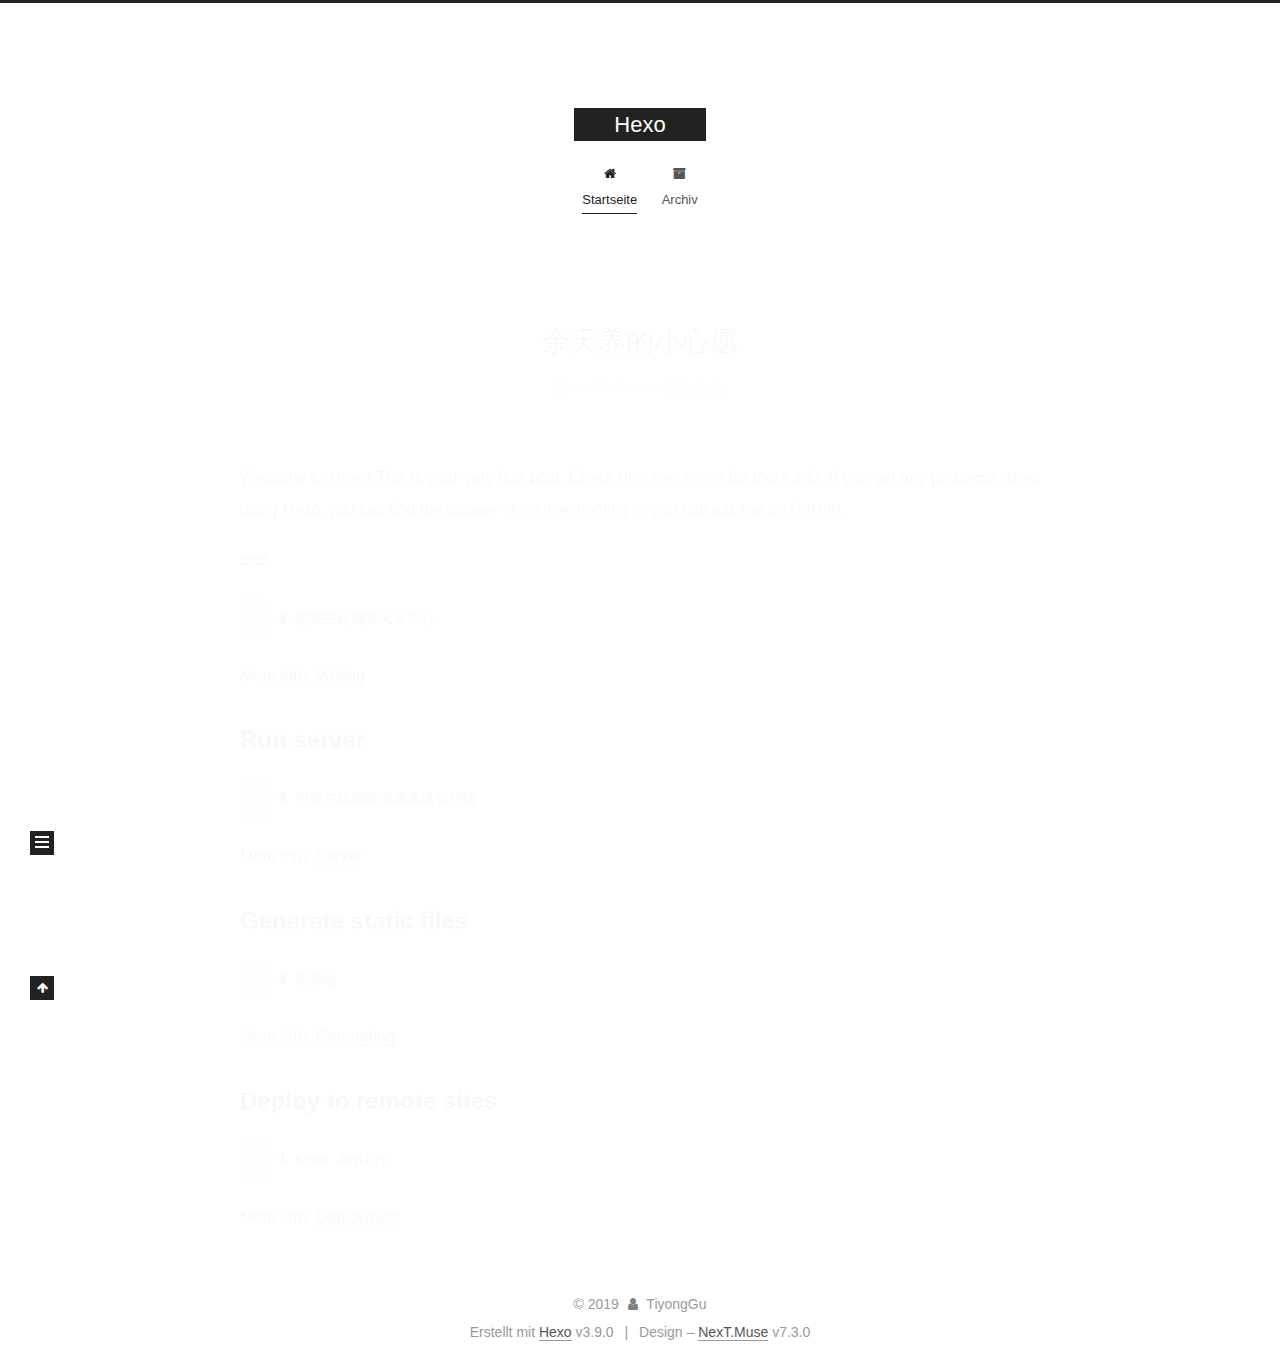
==== commit 9b50e743: "Site updated: 2019-08-04 19:50:28" ====
--- a/index.html
+++ b/index.html
@@ -50,9 +50,9 @@
     tabs: true,
     motion: {"enable":true,"async":false,"transition":{"post_block":"fadeIn","post_header":"slideDownIn","post_body":"slideDownIn","coll_header":"slideLeftIn","sidebar":"slideUpIn"}},
     translation: {
-      copy_button: 'Copiar',
-      copy_success: 'Copiado',
-      copy_failure: 'Copiar falló'
+      copy_button: 'Kopieren',
+      copy_success: 'Kopiert',
+      copy_failure: 'Kopieren fehlgeschlagen'
     }
   };
 </script>
@@ -129,7 +129,7 @@
   </div>
 
   <div class="site-nav-toggle">
-    <button aria-label="Cambiar a barra de navegación">
+    <button aria-label="Navigationsleiste an/ausschalten">
       <span class="btn-bar"></span>
       <span class="btn-bar"></span>
       <span class="btn-bar"></span>
@@ -149,7 +149,7 @@
       
     
 
-    <a href="/" rel="section"><i class="menu-item-icon fa fa-fw fa-home"></i> <br>Inicio</a>
+    <a href="/" rel="section"><i class="menu-item-icon fa fa-fw fa-home"></i> <br>Startseite</a>
 
   </li>
         
@@ -160,7 +160,7 @@
       
     
 
-    <a href="/archives/" rel="section"><i class="menu-item-icon fa fa-fw fa-archive"></i> <br>Archivo</a>
+    <a href="/archives/" rel="section"><i class="menu-item-icon fa fa-fw fa-archive"></i> <br>Archiv</a>
 
   </li>
     </ul>
@@ -204,7 +204,7 @@
           <h1 class="post-title" itemprop="name headline">
                 
                 
-                <a href="/2019/08/04/hello-world/" class="post-title-link" itemprop="url">Hello World</a>
+                <a href="/2019/08/04/hello-world/" class="post-title-link" itemprop="url">余天养的小心愿</a>
               
             
           </h1>
@@ -216,14 +216,14 @@
                 <i class="fa fa-calendar-o"></i>
               </span>
               
-                <span class="post-meta-item-text">Publicado el</span>
+                <span class="post-meta-item-text">Veröffentlicht am</span>
               
 
               
                 
               
 
-              <time title="Creado por: 2019-08-04 09:48:43 / Modificado por: 10:11:19" itemprop="dateCreated datePublished" datetime="2019-08-04T09:48:43+08:00">2019-08-04</time>
+              <time title="Erstellt: 2019-08-04 09:48:43 / Geändert am: 19:44:19" itemprop="dateCreated datePublished" datetime="2019-08-04T09:48:43+08:00">2019-08-04</time>
             </span>
           
             
@@ -244,13 +244,14 @@
       
           
             <p>Welcome to <a href="https://hexo.io/" target="_blank" rel="noopener">Hexo</a>! This is your very first post. Check <a href="https://hexo.io/docs/" target="_blank" rel="noopener">documentation</a> for more info. If you get any problems when using Hexo, you can find the answer in <a href="https://hexo.io/docs/troubleshooting.html" target="_blank" rel="noopener">troubleshooting</a> or you can ask me on <a href="https://github.com/hexojs/hexo/issues" target="_blank" rel="noopener">GitHub</a>.</p>
-<h2 id="Hello-hexo-我是中文啊！！！！"><a href="#Hello-hexo-我是中文啊！！！！" class="headerlink" title="Hello hexo 我是中文啊！！！！"></a>Hello hexo 我是中文啊！！！！</h2><h2 id="Quick-Start"><a href="#Quick-Start" class="headerlink" title="Quick Start"></a>Quick Start</h2><h3 id="Create-a-new-post"><a href="#Create-a-new-post" class="headerlink" title="Create a new post"></a>Create a new post</h3><figure class="highlight bash"><table><tr><td class="gutter"><pre><span class="line">1</span><br></pre></td><td class="code"><pre><span class="line">$ hexo new <span class="string">"My New Post"</span></span><br></pre></td></tr></table></figure>
+<p>### </p>
+<figure class="highlight bash"><table><tr><td class="gutter"><pre><span class="line">1</span><br></pre></td><td class="code"><pre><span class="line">$ 想要兰廷梅要天天开心</span><br></pre></td></tr></table></figure>
 
 <p>More info: <a href="https://hexo.io/docs/writing.html" target="_blank" rel="noopener">Writing</a></p>
-<h3 id="Run-server"><a href="#Run-server" class="headerlink" title="Run server"></a>Run server</h3><figure class="highlight bash"><table><tr><td class="gutter"><pre><span class="line">1</span><br></pre></td><td class="code"><pre><span class="line">$ hexo server</span><br></pre></td></tr></table></figure>
+<h3 id="Run-server"><a href="#Run-server" class="headerlink" title="Run server"></a>Run server</h3><figure class="highlight bash"><table><tr><td class="gutter"><pre><span class="line">1</span><br></pre></td><td class="code"><pre><span class="line">$ 想要兰廷梅健健康康没有烦恼</span><br></pre></td></tr></table></figure>
 
 <p>More info: <a href="https://hexo.io/docs/server.html" target="_blank" rel="noopener">Server</a></p>
-<h3 id="Generate-static-files"><a href="#Generate-static-files" class="headerlink" title="Generate static files"></a>Generate static files</h3><figure class="highlight bash"><table><tr><td class="gutter"><pre><span class="line">1</span><br></pre></td><td class="code"><pre><span class="line">$ hexo generate</span><br></pre></td></tr></table></figure>
+<h3 id="Generate-static-files"><a href="#Generate-static-files" class="headerlink" title="Generate static files"></a>Generate static files</h3><figure class="highlight bash"><table><tr><td class="gutter"><pre><span class="line">1</span><br></pre></td><td class="code"><pre><span class="line">$ 哈哈哈</span><br></pre></td></tr></table></figure>
 
 <p>More info: <a href="https://hexo.io/docs/generating.html" target="_blank" rel="noopener">Generating</a></p>
 <h3 id="Deploy-to-remote-sites"><a href="#Deploy-to-remote-sites" class="headerlink" title="Deploy to remote sites"></a>Deploy to remote sites</h3><figure class="highlight bash"><table><tr><td class="gutter"><pre><span class="line">1</span><br></pre></td><td class="code"><pre><span class="line">$ hexo deploy</span><br></pre></td></tr></table></figure>
@@ -311,7 +312,7 @@
           <a href="/archives/">
         
           <span class="site-state-item-count">1</span>
-          <span class="site-state-item-name">entradas</span>
+          <span class="site-state-item-name">Artikel</span>
         </a>
       </div>
     
@@ -338,9 +339,9 @@
   </span>
   <span class="author" itemprop="copyrightHolder">TiyongGu</span>
 </div>
-  <div class="powered-by">Creado mediante <a href="https://hexo.io" class="theme-link" rel="noopener" target="_blank">Hexo</a> v3.9.0</div>
+  <div class="powered-by">Erstellt mit  <a href="https://hexo.io" class="theme-link" rel="noopener" target="_blank">Hexo</a> v3.9.0</div>
   <span class="post-meta-divider">|</span>
-  <div class="theme-info">Tema – <a href="https://theme-next.org" class="theme-link" rel="noopener" target="_blank">NexT.Muse</a> v7.3.0</div>
+  <div class="theme-info">Design – <a href="https://theme-next.org" class="theme-link" rel="noopener" target="_blank">NexT.Muse</a> v7.3.0</div>
 
 <div>
 <script async src="https://dn-lbstatics.qbox.me/busuanzi/2.3/busuanzi.pure.mini.js"></script>
--- a/css/main.css
+++ b/css/main.css
@@ -1529,7 +1529,7 @@
   width: 4px;
   height: 4px;
   border-radius: 50%;
-  background: #2828ff;
+  background: #edffe4;
 }
 .feed-link,
 .chat {
